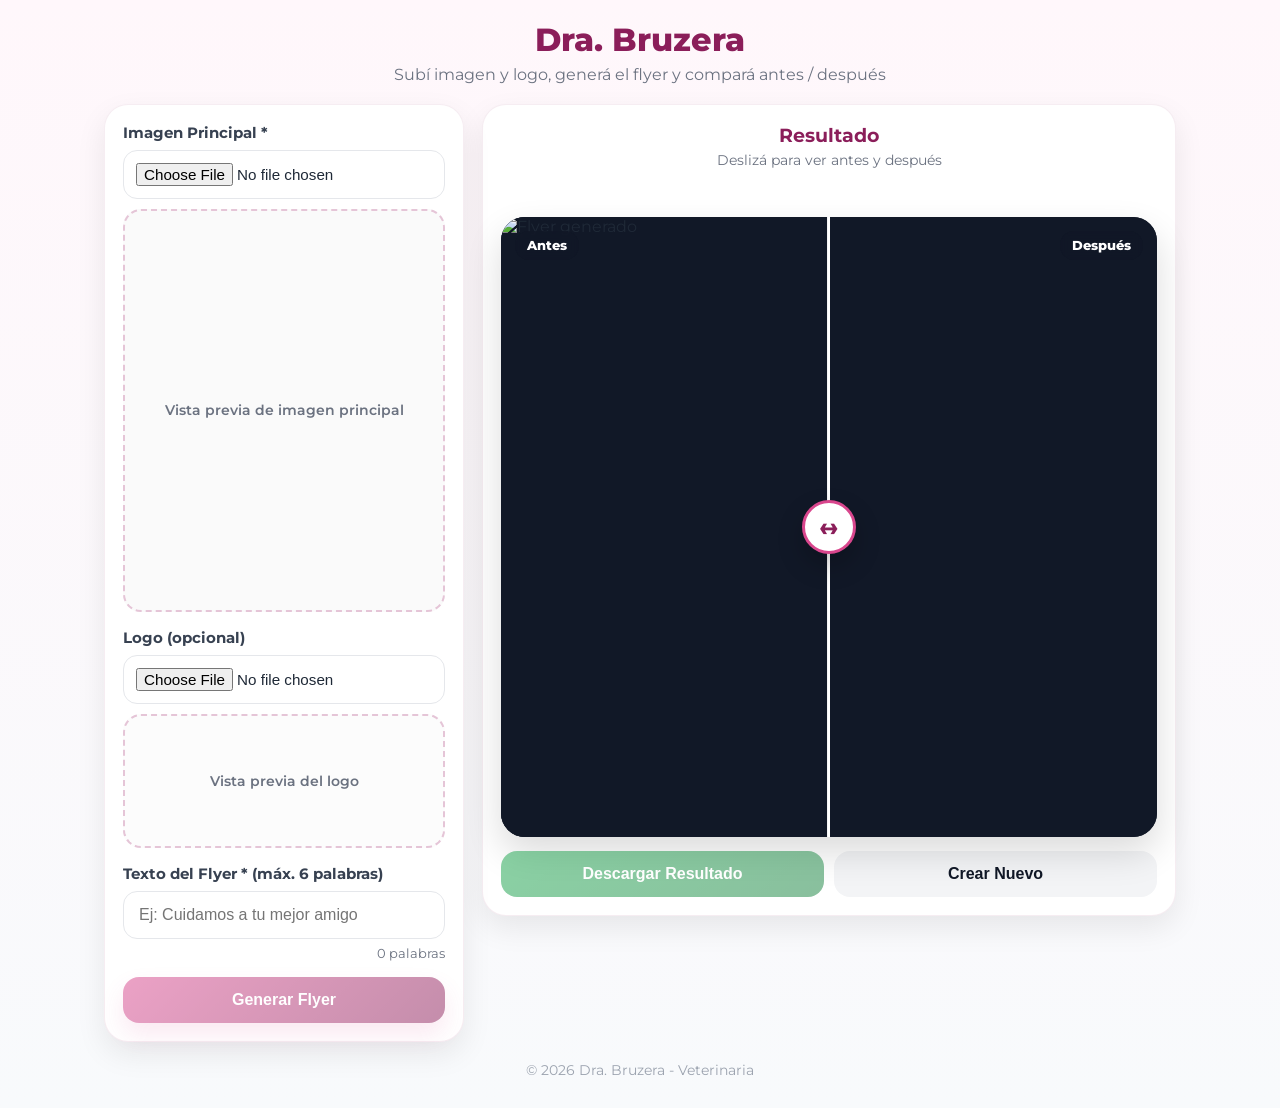
==== ayd.html @ c0357e9d "Update and rename app2.js to ayd.html" ====
<!DOCTYPE html>
<html lang="es">
<head>
  <meta charset="UTF-8" />
  <meta name="viewport" content="width=device-width, initial-scale=1.0" />
  <title>Dra. Bruzera - Generador de Flyers</title>

  <link rel="preconnect" href="https://fonts.googleapis.com">
  <link rel="preconnect" href="https://fonts.gstatic.com" crossorigin>
  <link href="https://fonts.googleapis.com/css2?family=Montserrat:wght@400;600;700;800&display=swap" rel="stylesheet">

  <style>
    * {
      box-sizing: border-box;
      margin: 0;
      padding: 0;
      -webkit-tap-highlight-color: transparent;
    }

    body {
      font-family: 'Montserrat', sans-serif;
      background: linear-gradient(180deg, #fff7fb 0%, #f8fafc 100%);
      color: #1f2937;
      min-height: 100vh;
    }

    .container {
      width: 100%;
      max-width: 1100px;
      margin: 0 auto;
      padding: 20px 14px 30px;
    }

    .header {
      text-align: center;
      margin-bottom: 20px;
    }

    .header h1 {
      font-size: 2rem;
      font-weight: 800;
      color: #8b1e5a;
      margin-bottom: 6px;
    }

    .header p {
      color: #6b7280;
      font-size: 0.98rem;
    }

    .main-content {
      display: grid;
      grid-template-columns: 360px 1fr;
      gap: 18px;
      align-items: start;
    }

    .panel {
      background: #ffffff;
      border-radius: 24px;
      box-shadow: 0 12px 30px rgba(0,0,0,0.08);
      border: 1px solid rgba(139, 30, 90, 0.08);
    }

    .form-section {
      padding: 18px;
      position: sticky;
      top: 14px;
    }

    .result-section {
      padding: 18px;
      min-height: 720px;
      display: flex;
      flex-direction: column;
      gap: 14px;
    }

    .input-group {
      margin-bottom: 16px;
    }

    .input-group label {
      display: block;
      font-size: 0.95rem;
      font-weight: 700;
      color: #374151;
      margin-bottom: 8px;
    }

    .file-input {
      display: block;
      width: 100%;
      padding: 12px;
      border: 1.5px solid #e5e7eb;
      border-radius: 14px;
      background: #fff;
      font-size: 0.95rem;
    }

    .preview-container {
      margin-top: 10px;
      width: 100%;
      aspect-ratio: 4 / 5;
      border-radius: 18px;
      border: 2px dashed #e5c5d7;
      background: #fafafa;
      display: flex;
      align-items: center;
      justify-content: center;
      overflow: hidden;
      position: relative;
    }

    .preview-container.logo-preview {
      aspect-ratio: 2.4 / 1;
      background: #fcfcfc;
    }

    .preview-container img {
      width: 100%;
      height: 100%;
      object-fit: contain;
      display: block;
    }

    .preview-placeholder {
      color: #6b7280;
      font-size: 0.9rem;
      font-weight: 600;
      text-align: center;
      padding: 14px;
      line-height: 1.4;
    }

    .text-input {
      width: 100%;
      border: 1.5px solid #e5e7eb;
      border-radius: 14px;
      padding: 14px 15px;
      font-size: 1rem;
      outline: none;
      transition: 0.2s ease;
    }

    .text-input:focus {
      border-color: #d9468d;
      box-shadow: 0 0 0 4px rgba(217, 70, 141, 0.08);
    }

    .word-count {
      display: block;
      text-align: right;
      margin-top: 6px;
      font-size: 0.82rem;
      color: #6b7280;
    }

    .btn {
      width: 100%;
      border: none;
      border-radius: 16px;
      padding: 14px 18px;
      font-size: 1rem;
      font-weight: 800;
      cursor: pointer;
      transition: transform 0.12s ease, opacity 0.2s ease;
    }

    .btn:active {
      transform: scale(0.985);
    }

    .btn:disabled {
      opacity: 0.5;
      cursor: not-allowed;
    }

    .btn-generate {
      background: linear-gradient(135deg, #d9468d, #8b1e5a);
      color: #fff;
      box-shadow: 0 12px 24px rgba(217, 70, 141, 0.24);
    }

    .btn-download {
      background: linear-gradient(135deg, #16a34a, #15803d);
      color: #fff;
    }

    .btn-new {
      background: #f3f4f6;
      color: #111827;
    }

    .loader {
      display: flex;
      flex-direction: column;
      align-items: center;
      justify-content: center;
      gap: 12px;
      min-height: 120px;
      border-radius: 18px;
      background: #fff7fb;
      border: 1px dashed #f2bfd8;
      text-align: center;
      padding: 18px;
    }

    .hidden {
      display: none !important;
    }

    .spinner {
      width: 46px;
      height: 46px;
      border: 4px solid #f3f4f6;
      border-top-color: #d9468d;
      border-radius: 50%;
      animation: spin 0.9s linear infinite;
    }

    @keyframes spin {
      to { transform: rotate(360deg); }
    }

    .loader p {
      font-weight: 700;
      color: #8b1e5a;
    }

    .loader-sub {
      color: #6b7280;
      font-size: 0.9rem;
      font-weight: 500;
    }

    .result-header {
      text-align: center;
    }

    .result-header h2 {
      font-size: 1.2rem;
      color: #8b1e5a;
      margin-bottom: 4px;
    }

    .result-header p {
      font-size: 0.9rem;
      color: #6b7280;
    }

    .ia-status {
      text-align: center;
      font-size: 0.88rem;
      color: #6b7280;
      min-height: 20px;
    }

    .compare-wrapper {
      position: relative;
      width: 100%;
      flex: 1;
      min-height: 620px;
      border-radius: 24px;
      overflow: hidden;
      background: #111827;
      touch-action: none;
      user-select: none;
      box-shadow: 0 16px 36px rgba(0,0,0,0.14);
    }

    .compare-base,
    .compare-overlay {
      position: absolute;
      inset: 0;
      width: 100%;
      height: 100%;
    }

    .compare-base img,
    .compare-overlay img {
      width: 100%;
      height: 100%;
      object-fit: contain;
      background: #111827;
      display: block;
    }

    .compare-overlay {
      width: 50%;
      overflow: hidden;
      border-right: 2px solid rgba(255,255,255,0.95);
    }

    .compare-handle {
      position: absolute;
      top: 0;
      bottom: 0;
      left: 50%;
      width: 0;
      z-index: 20;
      pointer-events: none;
    }

    .compare-handle::before {
      content: "";
      position: absolute;
      top: 0;
      bottom: 0;
      left: -1px;
      width: 2px;
      background: #fff;
    }

    .compare-knob {
      position: absolute;
      top: 50%;
      left: 0;
      transform: translate(-50%, -50%);
      width: 54px;
      height: 54px;
      border-radius: 50%;
      background: #fff;
      border: 3px solid #d9468d;
      display: flex;
      align-items: center;
      justify-content: center;
      font-size: 22px;
      font-weight: 800;
      color: #8b1e5a;
      box-shadow: 0 12px 26px rgba(0,0,0,0.22);
    }

    .compare-label {
      position: absolute;
      top: 14px;
      z-index: 25;
      padding: 7px 12px;
      border-radius: 999px;
      background: rgba(17, 24, 39, 0.66);
      color: #fff;
      font-size: 0.8rem;
      font-weight: 800;
      backdrop-filter: blur(4px);
    }

    .label-before { left: 14px; }
    .label-after  { right: 14px; }

    .canvas-hidden {
      display: none;
    }

    .result-actions {
      display: grid;
      grid-template-columns: 1fr 1fr;
      gap: 10px;
    }

    .footer {
      text-align: center;
      margin-top: 20px;
      color: #9ca3af;
      font-size: 0.85rem;
    }

    @media (max-width: 900px) {
      .main-content {
        grid-template-columns: 1fr;
      }

      .form-section {
        position: static;
      }

      .result-section {
        min-height: auto;
      }

      .compare-wrapper {
        min-height: 70vh;
      }
    }

    @media (max-width: 520px) {
      .container {
        padding: 14px 10px 24px;
      }

      .header h1 {
        font-size: 1.6rem;
      }

      .form-section,
      .result-section {
        padding: 14px;
      }

      .compare-wrapper {
        min-height: 62vh;
        border-radius: 20px;
      }

      .compare-knob {
        width: 50px;
        height: 50px;
      }

      .result-actions {
        grid-template-columns: 1fr;
      }
    }
  </style>
</head>
<body>
  <div class="container">
    <header class="header">
      <h1>Dra. Bruzera</h1>
      <p>Subí imagen y logo, generá el flyer y compará antes / después</p>
    </header>

    <main class="main-content">
      <!-- FORMULARIO -->
      <section class="panel form-section">
        <div class="input-group">
          <label for="mainImage">Imagen Principal *</label>
          <input type="file" id="mainImage" class="file-input" accept="image/*" required>
          <div class="preview-container" id="mainImagePreview">
            <span class="preview-placeholder" id="mainImagePlaceholder">Vista previa de imagen principal</span>
            <img id="mainImagePreviewImg" class="hidden" alt="Vista previa imagen principal">
          </div>
        </div>

        <div class="input-group">
          <label for="logoImage">Logo (opcional)</label>
          <input type="file" id="logoImage" class="file-input" accept="image/*">
          <div class="preview-container logo-preview" id="logoPreview">
            <span class="preview-placeholder" id="logoPlaceholder">Vista previa del logo</span>
            <img id="logoPreviewImg" class="hidden" alt="Vista previa del logo">
          </div>
        </div>

        <div class="input-group">
          <label for="flyerText">Texto del Flyer * (máx. 6 palabras)</label>
          <input
            type="text"
            id="flyerText"
            class="text-input"
            maxlength="40"
            placeholder="Ej: Cuidamos a tu mejor amigo"
            required
          >
          <span class="word-count" id="wordCount">0 palabras</span>
        </div>

        <button id="generateBtn" class="btn btn-generate" disabled>
          Generar Flyer
        </button>

        <div id="loader" class="loader hidden" style="margin-top:16px;">
          <div class="spinner"></div>
          <p>Procesando imagen...</p>
          <p class="loader-sub">Esto puede tomar unos segundos</p>
        </div>
      </section>

      <!-- RESULTADO -->
      <section class="panel result-section">
        <div class="result-header">
          <h2>Resultado</h2>
          <p>Deslizá para ver antes y después</p>
        </div>

        <div id="iaStatus" class="ia-status"></div>

        <div class="compare-wrapper" id="compareWrapper">
          <div class="compare-label label-before">Antes</div>
          <div class="compare-label label-after">Después</div>

          <div class="compare-base">
            <img id="beforeImage" alt="Imagen original">
          </div>

          <div class="compare-overlay" id="compareOverlay">
            <img id="afterImage" alt="Flyer generado">
          </div>

          <div class="compare-handle" id="compareHandle">
            <div class="compare-knob">↔</div>
          </div>
        </div>

        <div class="result-actions">
          <button id="downloadBtn" class="btn btn-download" disabled>Descargar Resultado</button>
          <button id="newFlyerBtn" class="btn btn-new">Crear Nuevo</button>
        </div>

        <!-- Canvas oculto para seguir generando como siempre -->
        <div class="canvas-hidden">
          <canvas id="flyerCanvas" width="1080" height="1350"></canvas>
        </div>
      </section>
    </main>

    <footer class="footer">
      <p>&copy; 2026 Dra. Bruzera - Veterinaria</p>
    </footer>
  </div>

  <script>
    const App = {
      elements: {
        mainImage: document.getElementById('mainImage'),
        logoImage: document.getElementById('logoImage'),
        flyerText: document.getElementById('flyerText'),
        generateBtn: document.getElementById('generateBtn'),
        downloadBtn: document.getElementById('downloadBtn'),
        newFlyerBtn: document.getElementById('newFlyerBtn'),

        mainImagePreviewImg: document.getElementById('mainImagePreviewImg'),
        mainImagePlaceholder: document.getElementById('mainImagePlaceholder'),
        logoPreviewImg: document.getElementById('logoPreviewImg'),
        logoPlaceholder: document.getElementById('logoPlaceholder'),
        wordCount: document.getElementById('wordCount'),

        loader: document.getElementById('loader'),
        iaStatus: document.getElementById('iaStatus'),

        flyerCanvas: document.getElementById('flyerCanvas'),

        beforeImage: document.getElementById('beforeImage'),
        afterImage: document.getElementById('afterImage'),
        compareWrapper: document.getElementById('compareWrapper'),
        compareOverlay: document.getElementById('compareOverlay'),
        compareHandle: document.getElementById('compareHandle')
      },

      mainImageData: null,
      logoImageData: null,
      finalFlyerData: null,
      isDragging: false,

      init() {
        this.bindEvents();
        this.setComparePosition(50);
        this.updateWordCount();
        this.updateGenerateButton();
      },

      bindEvents() {
        const e = this.elements;

        e.mainImage.addEventListener('change', (ev) => this.handleMainImage(ev));
        e.logoImage.addEventListener('change', (ev) => this.handleLogoImage(ev));
        e.flyerText.addEventListener('input', () => {
          this.updateWordCount();
          this.updateGenerateButton();
        });

        e.generateBtn.addEventListener('click', () => this.generateFlyer());
        e.downloadBtn.addEventListener('click', () => this.downloadFlyer());
        e.newFlyerBtn.addEventListener('click', () => this.resetApp());

        e.compareWrapper.addEventListener('mousedown', (ev) => this.startDrag(ev));
        window.addEventListener('mousemove', (ev) => this.moveDrag(ev));
        window.addEventListener('mouseup', () => this.endDrag());

        e.compareWrapper.addEventListener('touchstart', (ev) => this.startDrag(ev), { passive: true });
        e.compareWrapper.addEventListener('touchmove', (ev) => this.moveDrag(ev), { passive: true });
        window.addEventListener('touchend', () => this.endDrag());
      },

      updateGenerateButton() {
        const hasMainImage = !!this.mainImageData;
        const hasText = this.elements.flyerText.value.trim().length > 0;
        this.elements.generateBtn.disabled = !(hasMainImage && hasText);
      },

      updateWordCount() {
        const text = this.elements.flyerText.value.trim();
        const count = text ? text.split(/\s+/).length : 0;
        this.elements.wordCount.textContent = `${count} palabra${count === 1 ? '' : 's'}`;
      },

      fileToDataURL(file) {
        return new Promise((resolve, reject) => {
          const reader = new FileReader();
          reader.onload = () => resolve(reader.result);
          reader.onerror = reject;
          reader.readAsDataURL(file);
        });
      },

      async handleMainImage(ev) {
        const file = ev.target.files[0];
        if (!file) return;

        this.mainImageData = await this.fileToDataURL(file);
        this.elements.mainImagePreviewImg.src = this.mainImageData;
        this.elements.mainImagePreviewImg.classList.remove('hidden');
        this.elements.mainImagePlaceholder.classList.add('hidden');

        this.elements.beforeImage.src = this.mainImageData;
        this.updateGenerateButton();
      },

      async handleLogoImage(ev) {
        const file = ev.target.files[0];
        if (!file) {
          this.logoImageData = null;
          this.elements.logoPreviewImg.src = '';
          this.elements.logoPreviewImg.classList.add('hidden');
          this.elements.logoPlaceholder.classList.remove('hidden');
          return;
        }

        this.logoImageData = await this.fileToDataURL(file);
        this.elements.logoPreviewImg.src = this.logoImageData;
        this.elements.logoPreviewImg.classList.remove('hidden');
        this.elements.logoPlaceholder.classList.add('hidden');
      },

      loadImage(src) {
        return new Promise((resolve, reject) => {
          const img = new Image();
          img.onload = () => resolve(img);
          img.onerror = reject;
          img.src = src;
        });
      },

      async drawFlyerOnCanvas() {
        const canvas = this.elements.flyerCanvas;
        const ctx = canvas.getContext('2d');

        const W = canvas.width;
        const H = canvas.height;

        ctx.clearRect(0, 0, W, H);

        const baseImg = await this.loadImage(this.mainImageData);

        const baseRatio = baseImg.width / baseImg.height;
        const canvasRatio = W / H;

        let drawW, drawH, drawX, drawY;

        if (baseRatio > canvasRatio) {
          drawH = H;
          drawW = H * baseRatio;
          drawX = (W - drawW) / 2;
          drawY = 0;
        } else {
          drawW = W;
          drawH = W / baseRatio;
          drawX = 0;
          drawY = (H - drawH) / 2;
        }

        ctx.drawImage(baseImg, drawX, drawY, drawW, drawH);

        // sombreado inferior
        const gradient = ctx.createLinearGradient(0, H * 0.58, 0, H);
        gradient.addColorStop(0, 'rgba(0,0,0,0)');
        gradient.addColorStop(1, 'rgba(0,0,0,0.68)');
        ctx.fillStyle = gradient;
        ctx.fillRect(0, 0, W, H);

        // zócalo
        const zocaloH = 220;
        ctx.fillStyle = 'rgba(139, 30, 90, 0.92)';
        ctx.fillRect(0, H - zocaloH, W, zocaloH);

        // texto
        const text = this.elements.flyerText.value.trim();
        ctx.textAlign = 'center';
        ctx.fillStyle = '#ffffff';
        ctx.font = '800 74px Montserrat, sans-serif';

        this.wrapText(ctx, text, W / 2, H - zocaloH + 90, 860, 84);

        // subtítulo ejemplo
        ctx.font = '600 34px Montserrat, sans-serif';
        ctx.fillStyle = 'rgba(255,255,255,0.96)';
        ctx.fillText('Dra. Bruzera - Veterinaria', W / 2, H - 52);

        // logo
        if (this.logoImageData) {
          try {
            const logo = await this.loadImage(this.logoImageData);
            const logoMaxW = 250;
            const logoMaxH = 130;

            const ratio = Math.min(logoMaxW / logo.width, logoMaxH / logo.height);
            const logoW = logo.width * ratio;
            const logoH = logo.height * ratio;

            const logoX = (W - logoW) / 2;
            const logoY = H - zocaloH - (logoH / 2);

            ctx.save();
            ctx.shadowColor = 'rgba(0,0,0,0.18)';
            ctx.shadowBlur = 16;
            ctx.drawImage(logo, logoX, logoY, logoW, logoH);
            ctx.restore();
          } catch (err) {
            console.warn('No se pudo dibujar el logo:', err);
          }
        }
      },

      wrapText(ctx, text, x, startY, maxWidth, lineHeight) {
        const words = text.split(' ');
        let line = '';
        const lines = [];

        for (let i = 0; i < words.length; i++) {
          const testLine = line + words[i] + ' ';
          const testWidth = ctx.measureText(testLine).width;

          if (testWidth > maxWidth && i > 0) {
            lines.push(line.trim());
            line = words[i] + ' ';
          } else {
            line = testLine;
          }
        }
        lines.push(line.trim());

        const totalHeight = (lines.length - 1) * lineHeight;
        let y = startY - totalHeight / 2;

        lines.forEach((ln) => {
          ctx.fillText(ln, x, y);
          y += lineHeight;
        });
      },

      async generateFlyer() {
        const e = this.elements;

        if (!this.mainImageData || !e.flyerText.value.trim()) return;

        e.loader.classList.remove('hidden');
        e.generateBtn.disabled = true;
        e.downloadBtn.disabled = true;
        e.iaStatus.textContent = '';

        try {
          /*
            ACÁ enchufás tu lógica real si ya la tenés.
            Mientras tanto, dejamos armado el flyer en canvas local.
            Si vos ya generás una imagen final desde backend, podés reemplazar:
            this.finalFlyerData = e.flyerCanvas.toDataURL('image/jpeg', 0.95);
            por la URL final que te devuelva tu sistema.
          */

          await this.drawFlyerOnCanvas();

          this.finalFlyerData = e.flyerCanvas.toDataURL('image/jpeg', 0.95);

          e.beforeImage.src = this.mainImageData;
          e.afterImage.src = this.finalFlyerData;

          this.setComparePosition(50);

          e.downloadBtn.disabled = false;
          e.iaStatus.textContent = 'Flyer generado correctamente.';
        } catch (error) {
          console.error(error);
          e.iaStatus.textContent = 'Hubo un error al generar el flyer.';
          alert('Hubo un error al generar el flyer.');
        } finally {
          e.loader.classList.add('hidden');
          this.updateGenerateButton();
        }
      },

      downloadFlyer() {
        if (!this.finalFlyerData) return;

        const link = document.createElement('a');
        link.href = this.finalFlyerData;
        link.download = `flyer-dra-bruzera-${Date.now()}.jpg`;
        document.body.appendChild(link);
        link.click();
        link.remove();
      },

      resetApp() {
        this.mainImageData = null;
        this.logoImageData = null;
        this.finalFlyerData = null;

        const e = this.elements;

        e.mainImage.value = '';
        e.logoImage.value = '';
        e.flyerText.value = '';

        e.mainImagePreviewImg.src = '';
        e.mainImagePreviewImg.classList.add('hidden');
        e.mainImagePlaceholder.classList.remove('hidden');

        e.logoPreviewImg.src = '';
        e.logoPreviewImg.classList.add('hidden');
        e.logoPlaceholder.classList.remove('hidden');

        e.beforeImage.src = '';
        e.afterImage.src = '';
        e.iaStatus.textContent = '';
        e.downloadBtn.disabled = true;

        const ctx = e.flyerCanvas.getContext('2d');
        ctx.clearRect(0, 0, e.flyerCanvas.width, e.flyerCanvas.height);

        this.setComparePosition(50);
        this.updateWordCount();
        this.updateGenerateButton();
      },

      setComparePosition(percent) {
        const safe = Math.max(0, Math.min(100, percent));
        this.elements.compareOverlay.style.width = `${safe}%`;
        this.elements.compareHandle.style.left = `${safe}%`;
      },

      updateSlider(clientX) {
        const rect = this.elements.compareWrapper.getBoundingClientRect();
        const x = clientX - rect.left;
        const percent = (x / rect.width) * 100;
        this.setComparePosition(percent);
      },

      startDrag(ev) {
        this.isDragging = true;
        const point = ev.touches ? ev.touches[0] : ev;
        this.updateSlider(point.clientX);
      },

      moveDrag(ev) {
        if (!this.isDragging) return;
        const point = ev.touches ? ev.touches[0] : ev;
        this.updateSlider(point.clientX);
      },

      endDrag() {
        this.isDragging = false;
      }
    };

    document.addEventListener('DOMContentLoaded', () => {
      App.init();
    });
  </script>
</body>
</html>
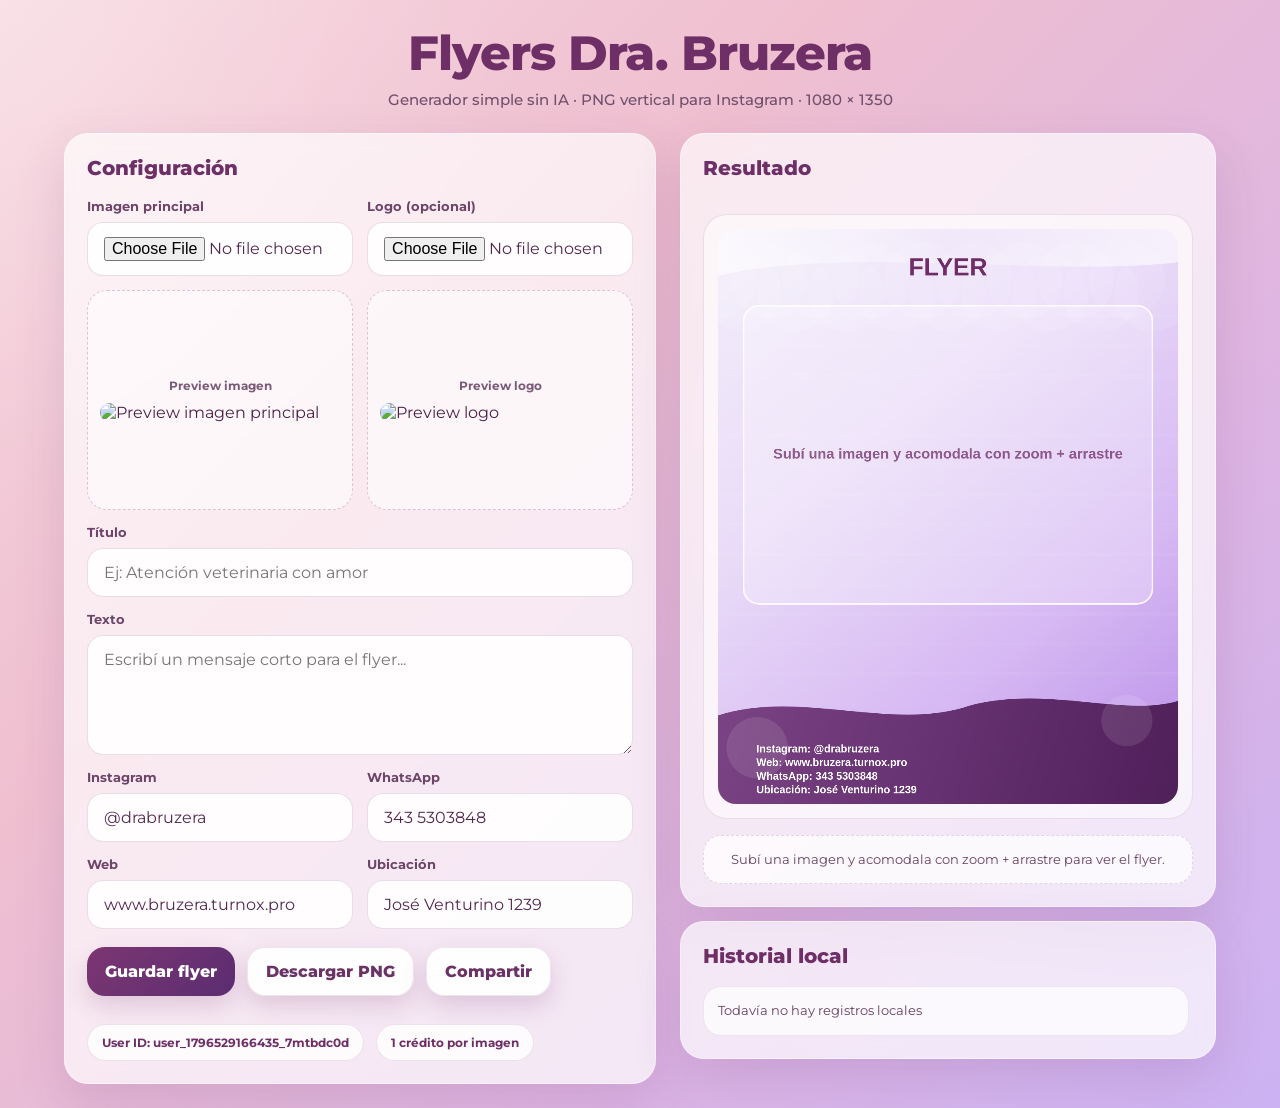
==== commit f29cf0b4: "Update ayd.html" ====
--- a/ayd.html
+++ b/ayd.html
@@ -3,855 +3,407 @@
 <head>
   <meta charset="UTF-8" />
   <meta name="viewport" content="width=device-width, initial-scale=1.0" />
-  <title>Dra. Bruzera - Generador de Flyers</title>
+  <title>Dra. Bruzera - Flyers</title>
 
   <link rel="preconnect" href="https://fonts.googleapis.com">
   <link rel="preconnect" href="https://fonts.gstatic.com" crossorigin>
-  <link href="https://fonts.googleapis.com/css2?family=Montserrat:wght@400;600;700;800&display=swap" rel="stylesheet">
+  <link href="https://fonts.googleapis.com/css2?family=Montserrat:wght@400;500;600;700;800&display=swap" rel="stylesheet">
 
   <style>
-    * {
-      box-sizing: border-box;
+    * { box-sizing: border-box; }
+
+    body {
       margin: 0;
-      padding: 0;
-      -webkit-tap-highlight-color: transparent;
-    }
-
-    body {
       font-family: 'Montserrat', sans-serif;
-      background: linear-gradient(180deg, #fff7fb 0%, #f8fafc 100%);
-      color: #1f2937;
+      background:
+        radial-gradient(circle at top left, rgba(255,255,255,.25), transparent 30%),
+        linear-gradient(135deg, #f7d7df 0%, #efbfd0 35%, #ddb5e3 70%, #ccb2f3 100%);
+      color: #4a1f46;
       min-height: 100vh;
     }
 
-    .container {
+    .wrap {
       width: 100%;
-      max-width: 1100px;
+      max-width: 1200px;
       margin: 0 auto;
-      padding: 20px 14px 30px;
-    }
-
-    .header {
+      padding: 24px;
+    }
+
+    .hero {
       text-align: center;
-      margin-bottom: 20px;
-    }
-
-    .header h1 {
-      font-size: 2rem;
+      margin-bottom: 24px;
+    }
+
+    .hero h1 {
+      margin: 0 0 8px;
+      font-size: clamp(28px, 5vw, 48px);
       font-weight: 800;
-      color: #8b1e5a;
-      margin-bottom: 6px;
-    }
-
-    .header p {
-      color: #6b7280;
-      font-size: 0.98rem;
-    }
-
-    .main-content {
-      display: grid;
-      grid-template-columns: 360px 1fr;
-      gap: 18px;
+      color: #6e2f66;
+      letter-spacing: -.02em;
+    }
+
+    .hero p {
+      margin: 0;
+      color: #6f506d;
+      font-size: 15px;
+      font-weight: 500;
+    }
+
+    .grid {
+      display: grid;
+      grid-template-columns: 1.05fr .95fr;
+      gap: 24px;
       align-items: start;
     }
 
-    .panel {
-      background: #ffffff;
+    .card {
+      background: rgba(255,255,255,.68);
+      backdrop-filter: blur(10px);
+      border: 1px solid rgba(255,255,255,.45);
       border-radius: 24px;
-      box-shadow: 0 12px 30px rgba(0,0,0,0.08);
-      border: 1px solid rgba(139, 30, 90, 0.08);
-    }
-
-    .form-section {
-      padding: 18px;
-      position: sticky;
-      top: 14px;
-    }
-
-    .result-section {
-      padding: 18px;
-      min-height: 720px;
+      box-shadow: 0 18px 50px rgba(109, 56, 111, .16);
+      padding: 22px;
+    }
+
+    .card h2 {
+      margin: 0 0 18px;
+      font-size: 20px;
+      font-weight: 800;
+      color: #6e2f66;
+    }
+
+    .stack {
+      display: grid;
+      gap: 14px;
+    }
+
+    .field {
+      display: grid;
+      gap: 8px;
+    }
+
+    .field label {
+      font-size: 13px;
+      font-weight: 700;
+      color: #6c4568;
+    }
+
+    .field input[type="text"],
+    .field input[type="url"],
+    .field input[type="tel"],
+    .field textarea,
+    .field input[type="file"] {
+      width: 100%;
+      border: 1px solid rgba(134, 74, 126, .18);
+      outline: none;
+      border-radius: 16px;
+      background: rgba(255,255,255,.9);
+      padding: 14px 16px;
+      font: inherit;
+      color: #53274e;
+      box-shadow: inset 0 1px 0 rgba(255,255,255,.6);
+    }
+
+    .field textarea {
+      min-height: 120px;
+      resize: vertical;
+    }
+
+    .two {
+      display: grid;
+      grid-template-columns: 1fr 1fr;
+      gap: 14px;
+    }
+
+    .three {
+      display: grid;
+      grid-template-columns: 1fr 1fr 1fr;
+      gap: 14px;
+    }
+
+    .preview-grid {
+      display: grid;
+      grid-template-columns: 1fr 1fr;
+      gap: 14px;
+    }
+
+    .preview-box {
+      background: rgba(255,255,255,.55);
+      border: 1px dashed rgba(110, 47, 102, .25);
+      border-radius: 20px;
+      padding: 12px;
+      min-height: 220px;
       display: flex;
       flex-direction: column;
-      gap: 14px;
-    }
-
-    .input-group {
-      margin-bottom: 16px;
-    }
-
-    .input-group label {
+      gap: 10px;
+      justify-content: center;
+      align-items: center;
+      overflow: hidden;
+    }
+
+    .preview-box span {
+      font-size: 12px;
+      font-weight: 700;
+      color: #7a5a77;
+    }
+
+    .preview-box img {
+      width: 100%;
+      max-height: 260px;
+      object-fit: contain;
+      border-radius: 14px;
       display: block;
-      font-size: 0.95rem;
+    }
+
+    .actions {
+      display: flex;
+      flex-wrap: wrap;
+      gap: 12px;
+      margin-top: 4px;
+    }
+
+    .btn {
+      appearance: none;
+      border: 0;
+      cursor: pointer;
+      border-radius: 18px;
+      padding: 14px 18px;
+      font: inherit;
+      font-weight: 800;
+      transition: transform .15s ease, opacity .15s ease, box-shadow .15s ease;
+      box-shadow: 0 10px 24px rgba(104, 41, 100, .18);
+    }
+
+    .btn:hover { transform: translateY(-1px); }
+    .btn:disabled { opacity: .6; cursor: not-allowed; transform: none; }
+
+    .btn-primary {
+      background: linear-gradient(135deg, #7c3672 0%, #5b2d71 100%);
+      color: #fff;
+    }
+
+    .btn-secondary {
+      background: rgba(255,255,255,.95);
+      color: #6a3265;
+      border: 1px solid rgba(107, 50, 101, .12);
+    }
+
+    .statusbar {
+      display: flex;
+      flex-wrap: wrap;
+      gap: 12px;
+      margin-top: 14px;
+    }
+
+    .chip {
+      background: rgba(255,255,255,.82);
+      color: #6e2f66;
+      border: 1px solid rgba(110, 47, 102, .12);
+      border-radius: 999px;
+      padding: 10px 14px;
+      font-size: 12px;
       font-weight: 700;
-      color: #374151;
-      margin-bottom: 8px;
-    }
-
-    .file-input {
+    }
+
+    .loader {
+      margin-top: 14px;
+      padding: 14px 16px;
+      border-radius: 16px;
+      background: rgba(255,255,255,.8);
+      border: 1px solid rgba(110, 47, 102, .12);
+      color: #6b4267;
+      font-weight: 700;
+    }
+
+    .hidden { display: none !important; }
+
+    .result-card {
+      display: grid;
+      gap: 16px;
+    }
+
+    .result-frame {
+      background: rgba(255,255,255,.55);
+      border: 1px solid rgba(110, 47, 102, .12);
+      border-radius: 24px;
+      padding: 14px;
+      overflow: hidden;
+    }
+
+    .result-frame canvas {
       display: block;
       width: 100%;
-      padding: 12px;
-      border: 1.5px solid #e5e7eb;
-      border-radius: 14px;
-      background: #fff;
-      font-size: 0.95rem;
-    }
-
-    .preview-container {
-      margin-top: 10px;
-      width: 100%;
-      aspect-ratio: 4 / 5;
+      height: auto;
       border-radius: 18px;
-      border: 2px dashed #e5c5d7;
-      background: #fafafa;
-      display: flex;
-      align-items: center;
-      justify-content: center;
-      overflow: hidden;
-      position: relative;
-    }
-
-    .preview-container.logo-preview {
-      aspect-ratio: 2.4 / 1;
-      background: #fcfcfc;
-    }
-
-    .preview-container img {
-      width: 100%;
-      height: 100%;
-      object-fit: contain;
+      background: #f3eefb;
+    }
+
+    .result-placeholder {
+      background: rgba(255,255,255,.75);
+      border: 1px dashed rgba(110, 47, 102, .18);
+      border-radius: 18px;
+      padding: 14px;
+      color: #66405f;
+      font-size: 13px;
+      line-height: 1.5;
+      text-align: center;
+    }
+
+    .history {
+      display: grid;
+      gap: 12px;
+      max-height: 420px;
+      overflow: auto;
+      padding-right: 4px;
+    }
+
+    .history-item,
+    .history-empty {
+      background: rgba(255,255,255,.75);
+      border: 1px solid rgba(110, 47, 102, .1);
+      border-radius: 18px;
+      padding: 14px;
+      color: #66405f;
+      font-size: 13px;
+      line-height: 1.5;
+    }
+
+    .history-item strong {
       display: block;
-    }
-
-    .preview-placeholder {
-      color: #6b7280;
-      font-size: 0.9rem;
-      font-weight: 600;
-      text-align: center;
-      padding: 14px;
-      line-height: 1.4;
-    }
-
-    .text-input {
-      width: 100%;
-      border: 1.5px solid #e5e7eb;
-      border-radius: 14px;
-      padding: 14px 15px;
-      font-size: 1rem;
-      outline: none;
-      transition: 0.2s ease;
-    }
-
-    .text-input:focus {
-      border-color: #d9468d;
-      box-shadow: 0 0 0 4px rgba(217, 70, 141, 0.08);
-    }
-
-    .word-count {
-      display: block;
-      text-align: right;
-      margin-top: 6px;
-      font-size: 0.82rem;
-      color: #6b7280;
-    }
-
-    .btn {
-      width: 100%;
-      border: none;
-      border-radius: 16px;
-      padding: 14px 18px;
-      font-size: 1rem;
-      font-weight: 800;
-      cursor: pointer;
-      transition: transform 0.12s ease, opacity 0.2s ease;
-    }
-
-    .btn:active {
-      transform: scale(0.985);
-    }
-
-    .btn:disabled {
-      opacity: 0.5;
-      cursor: not-allowed;
-    }
-
-    .btn-generate {
-      background: linear-gradient(135deg, #d9468d, #8b1e5a);
-      color: #fff;
-      box-shadow: 0 12px 24px rgba(217, 70, 141, 0.24);
-    }
-
-    .btn-download {
-      background: linear-gradient(135deg, #16a34a, #15803d);
-      color: #fff;
-    }
-
-    .btn-new {
-      background: #f3f4f6;
-      color: #111827;
-    }
-
-    .loader {
-      display: flex;
-      flex-direction: column;
-      align-items: center;
-      justify-content: center;
-      gap: 12px;
-      min-height: 120px;
-      border-radius: 18px;
-      background: #fff7fb;
-      border: 1px dashed #f2bfd8;
-      text-align: center;
-      padding: 18px;
-    }
-
-    .hidden {
-      display: none !important;
-    }
-
-    .spinner {
-      width: 46px;
-      height: 46px;
-      border: 4px solid #f3f4f6;
-      border-top-color: #d9468d;
-      border-radius: 50%;
-      animation: spin 0.9s linear infinite;
-    }
-
-    @keyframes spin {
-      to { transform: rotate(360deg); }
-    }
-
-    .loader p {
-      font-weight: 700;
-      color: #8b1e5a;
-    }
-
-    .loader-sub {
-      color: #6b7280;
-      font-size: 0.9rem;
-      font-weight: 500;
-    }
-
-    .result-header {
-      text-align: center;
-    }
-
-    .result-header h2 {
-      font-size: 1.2rem;
-      color: #8b1e5a;
+      color: #6e2f66;
+      font-size: 14px;
       margin-bottom: 4px;
     }
 
-    .result-header p {
-      font-size: 0.9rem;
-      color: #6b7280;
-    }
-
-    .ia-status {
-      text-align: center;
-      font-size: 0.88rem;
-      color: #6b7280;
-      min-height: 20px;
-    }
-
-    .compare-wrapper {
-      position: relative;
-      width: 100%;
-      flex: 1;
-      min-height: 620px;
-      border-radius: 24px;
-      overflow: hidden;
-      background: #111827;
-      touch-action: none;
-      user-select: none;
-      box-shadow: 0 16px 36px rgba(0,0,0,0.14);
-    }
-
-    .compare-base,
-    .compare-overlay {
-      position: absolute;
-      inset: 0;
-      width: 100%;
-      height: 100%;
-    }
-
-    .compare-base img,
-    .compare-overlay img {
-      width: 100%;
-      height: 100%;
-      object-fit: contain;
-      background: #111827;
-      display: block;
-    }
-
-    .compare-overlay {
-      width: 50%;
-      overflow: hidden;
-      border-right: 2px solid rgba(255,255,255,0.95);
-    }
-
-    .compare-handle {
-      position: absolute;
-      top: 0;
-      bottom: 0;
-      left: 50%;
-      width: 0;
-      z-index: 20;
-      pointer-events: none;
-    }
-
-    .compare-handle::before {
-      content: "";
-      position: absolute;
-      top: 0;
-      bottom: 0;
-      left: -1px;
-      width: 2px;
-      background: #fff;
-    }
-
-    .compare-knob {
-      position: absolute;
-      top: 50%;
-      left: 0;
-      transform: translate(-50%, -50%);
-      width: 54px;
-      height: 54px;
-      border-radius: 50%;
-      background: #fff;
-      border: 3px solid #d9468d;
-      display: flex;
-      align-items: center;
-      justify-content: center;
-      font-size: 22px;
-      font-weight: 800;
-      color: #8b1e5a;
-      box-shadow: 0 12px 26px rgba(0,0,0,0.22);
-    }
-
-    .compare-label {
-      position: absolute;
-      top: 14px;
-      z-index: 25;
-      padding: 7px 12px;
-      border-radius: 999px;
-      background: rgba(17, 24, 39, 0.66);
-      color: #fff;
-      font-size: 0.8rem;
-      font-weight: 800;
-      backdrop-filter: blur(4px);
-    }
-
-    .label-before { left: 14px; }
-    .label-after  { right: 14px; }
-
-    .canvas-hidden {
-      display: none;
-    }
-
-    .result-actions {
-      display: grid;
-      grid-template-columns: 1fr 1fr;
-      gap: 10px;
-    }
-
-    .footer {
-      text-align: center;
-      margin-top: 20px;
-      color: #9ca3af;
-      font-size: 0.85rem;
-    }
-
-    @media (max-width: 900px) {
-      .main-content {
+    @media (max-width: 980px) {
+      .grid {
         grid-template-columns: 1fr;
       }
-
-      .form-section {
-        position: static;
-      }
-
-      .result-section {
-        min-height: auto;
-      }
-
-      .compare-wrapper {
-        min-height: 70vh;
-      }
-    }
-
-    @media (max-width: 520px) {
-      .container {
-        padding: 14px 10px 24px;
-      }
-
-      .header h1 {
-        font-size: 1.6rem;
-      }
-
-      .form-section,
-      .result-section {
-        padding: 14px;
-      }
-
-      .compare-wrapper {
-        min-height: 62vh;
-        border-radius: 20px;
-      }
-
-      .compare-knob {
-        width: 50px;
-        height: 50px;
-      }
-
-      .result-actions {
-        grid-template-columns: 1fr;
-      }
+    }
+
+    @media (max-width: 640px) {
+      .wrap { padding: 14px; }
+      .card { padding: 16px; border-radius: 20px; }
+      .two, .three, .preview-grid { grid-template-columns: 1fr; }
+      .actions { flex-direction: column; }
+      .btn { width: 100%; }
     }
   </style>
 </head>
 <body>
-  <div class="container">
-    <header class="header">
-      <h1>Dra. Bruzera</h1>
-      <p>Subí imagen y logo, generá el flyer y compará antes / después</p>
-    </header>
-
-    <main class="main-content">
-      <!-- FORMULARIO -->
-      <section class="panel form-section">
-        <div class="input-group">
-          <label for="mainImage">Imagen Principal *</label>
-          <input type="file" id="mainImage" class="file-input" accept="image/*" required>
-          <div class="preview-container" id="mainImagePreview">
-            <span class="preview-placeholder" id="mainImagePlaceholder">Vista previa de imagen principal</span>
-            <img id="mainImagePreviewImg" class="hidden" alt="Vista previa imagen principal">
+  <div class="wrap">
+    <div class="hero">
+      <h1>Flyers Dra. Bruzera</h1>
+      <p>Generador simple sin IA · PNG vertical para Instagram · 1080 × 1350</p>
+    </div>
+
+    <div class="grid">
+      <div class="card">
+        <h2>Configuración</h2>
+
+        <div class="stack">
+          <div class="preview-grid">
+            <div class="field">
+              <label for="mainImage">Imagen principal</label>
+              <input type="file" id="mainImage" accept="image/*" />
+            </div>
+
+            <div class="field">
+              <label for="logoImage">Logo (opcional)</label>
+              <input type="file" id="logoImage" accept="image/*" />
+            </div>
+          </div>
+
+          <div class="preview-grid">
+            <div class="preview-box">
+              <span>Preview imagen</span>
+              <img id="previewMain" alt="Preview imagen principal" />
+            </div>
+
+            <div class="preview-box">
+              <span>Preview logo</span>
+              <img id="previewLogo" alt="Preview logo" />
+            </div>
+          </div>
+
+          <div class="field">
+            <label for="titulo">Título</label>
+            <input type="text" id="titulo" placeholder="Ej: Atención veterinaria con amor" />
+          </div>
+
+          <div class="field">
+            <label for="texto">Texto</label>
+            <textarea id="texto" placeholder="Escribí un mensaje corto para el flyer..."></textarea>
+          </div>
+
+          <div class="two">
+            <div class="field">
+              <label for="instagram">Instagram</label>
+              <input type="text" id="instagram" value="@drabruzera" />
+            </div>
+
+            <div class="field">
+              <label for="whatsapp">WhatsApp</label>
+              <input type="tel" id="whatsapp" value="343 5303848" />
+            </div>
+          </div>
+
+          <div class="two">
+            <div class="field">
+              <label for="web">Web</label>
+              <input type="text" id="web" value="www.bruzera.turnox.pro" />
+            </div>
+
+            <div class="field">
+              <label for="ubicacion">Ubicación</label>
+              <input type="text" id="ubicacion" value="José Venturino 1239" />
+            </div>
+          </div>
+
+          <div class="actions">
+            <button class="btn btn-primary" id="btnGenerar" type="button">Guardar flyer</button>
+            <button class="btn btn-secondary" id="btnDescargar" type="button">Descargar PNG</button>
+            <button class="btn btn-secondary" id="btnCompartir" type="button">Compartir</button>
+          </div>
+
+          <div class="statusbar">
+            <div class="chip">User ID: <span id="userIdBox">---</span></div>
+            <div class="chip">1 crédito por imagen</div>
+          </div>
+
+          <div class="loader hidden" id="loader">
+            <span id="loaderText">Generando flyer...</span>
           </div>
         </div>
-
-        <div class="input-group">
-          <label for="logoImage">Logo (opcional)</label>
-          <input type="file" id="logoImage" class="file-input" accept="image/*">
-          <div class="preview-container logo-preview" id="logoPreview">
-            <span class="preview-placeholder" id="logoPlaceholder">Vista previa del logo</span>
-            <img id="logoPreviewImg" class="hidden" alt="Vista previa del logo">
+      </div>
+
+      <div class="stack">
+        <div class="card result-card">
+          <h2>Resultado</h2>
+
+          <div class="result-frame">
+            <canvas id="flyerCanvas" width="1080" height="1350"></canvas>
+          </div>
+
+          <div class="result-placeholder" id="resultPlaceholder">
+            Subí una imagen y acomodala con zoom + arrastre para ver el flyer.
+          </div>
+
+          <div id="resultSection" class="hidden">
+            <div class="chip">Flyer generado correctamente</div>
           </div>
         </div>
 
-        <div class="input-group">
-          <label for="flyerText">Texto del Flyer * (máx. 6 palabras)</label>
-          <input
-            type="text"
-            id="flyerText"
-            class="text-input"
-            maxlength="40"
-            placeholder="Ej: Cuidamos a tu mejor amigo"
-            required
-          >
-          <span class="word-count" id="wordCount">0 palabras</span>
+        <div class="card">
+          <h2>Historial local</h2>
+          <div id="historyList" class="history">
+            <div class="history-empty">Todavía no hay registros locales</div>
+          </div>
         </div>
-
-        <button id="generateBtn" class="btn btn-generate" disabled>
-          Generar Flyer
-        </button>
-
-        <div id="loader" class="loader hidden" style="margin-top:16px;">
-          <div class="spinner"></div>
-          <p>Procesando imagen...</p>
-          <p class="loader-sub">Esto puede tomar unos segundos</p>
-        </div>
-      </section>
-
-      <!-- RESULTADO -->
-      <section class="panel result-section">
-        <div class="result-header">
-          <h2>Resultado</h2>
-          <p>Deslizá para ver antes y después</p>
-        </div>
-
-        <div id="iaStatus" class="ia-status"></div>
-
-        <div class="compare-wrapper" id="compareWrapper">
-          <div class="compare-label label-before">Antes</div>
-          <div class="compare-label label-after">Después</div>
-
-          <div class="compare-base">
-            <img id="beforeImage" alt="Imagen original">
-          </div>
-
-          <div class="compare-overlay" id="compareOverlay">
-            <img id="afterImage" alt="Flyer generado">
-          </div>
-
-          <div class="compare-handle" id="compareHandle">
-            <div class="compare-knob">↔</div>
-          </div>
-        </div>
-
-        <div class="result-actions">
-          <button id="downloadBtn" class="btn btn-download" disabled>Descargar Resultado</button>
-          <button id="newFlyerBtn" class="btn btn-new">Crear Nuevo</button>
-        </div>
-
-        <!-- Canvas oculto para seguir generando como siempre -->
-        <div class="canvas-hidden">
-          <canvas id="flyerCanvas" width="1080" height="1350"></canvas>
-        </div>
-      </section>
-    </main>
-
-    <footer class="footer">
-      <p>&copy; 2026 Dra. Bruzera - Veterinaria</p>
-    </footer>
+      </div>
+    </div>
   </div>
 
-  <script>
-    const App = {
-      elements: {
-        mainImage: document.getElementById('mainImage'),
-        logoImage: document.getElementById('logoImage'),
-        flyerText: document.getElementById('flyerText'),
-        generateBtn: document.getElementById('generateBtn'),
-        downloadBtn: document.getElementById('downloadBtn'),
-        newFlyerBtn: document.getElementById('newFlyerBtn'),
-
-        mainImagePreviewImg: document.getElementById('mainImagePreviewImg'),
-        mainImagePlaceholder: document.getElementById('mainImagePlaceholder'),
-        logoPreviewImg: document.getElementById('logoPreviewImg'),
-        logoPlaceholder: document.getElementById('logoPlaceholder'),
-        wordCount: document.getElementById('wordCount'),
-
-        loader: document.getElementById('loader'),
-        iaStatus: document.getElementById('iaStatus'),
-
-        flyerCanvas: document.getElementById('flyerCanvas'),
-
-        beforeImage: document.getElementById('beforeImage'),
-        afterImage: document.getElementById('afterImage'),
-        compareWrapper: document.getElementById('compareWrapper'),
-        compareOverlay: document.getElementById('compareOverlay'),
-        compareHandle: document.getElementById('compareHandle')
-      },
-
-      mainImageData: null,
-      logoImageData: null,
-      finalFlyerData: null,
-      isDragging: false,
-
-      init() {
-        this.bindEvents();
-        this.setComparePosition(50);
-        this.updateWordCount();
-        this.updateGenerateButton();
-      },
-
-      bindEvents() {
-        const e = this.elements;
-
-        e.mainImage.addEventListener('change', (ev) => this.handleMainImage(ev));
-        e.logoImage.addEventListener('change', (ev) => this.handleLogoImage(ev));
-        e.flyerText.addEventListener('input', () => {
-          this.updateWordCount();
-          this.updateGenerateButton();
-        });
-
-        e.generateBtn.addEventListener('click', () => this.generateFlyer());
-        e.downloadBtn.addEventListener('click', () => this.downloadFlyer());
-        e.newFlyerBtn.addEventListener('click', () => this.resetApp());
-
-        e.compareWrapper.addEventListener('mousedown', (ev) => this.startDrag(ev));
-        window.addEventListener('mousemove', (ev) => this.moveDrag(ev));
-        window.addEventListener('mouseup', () => this.endDrag());
-
-        e.compareWrapper.addEventListener('touchstart', (ev) => this.startDrag(ev), { passive: true });
-        e.compareWrapper.addEventListener('touchmove', (ev) => this.moveDrag(ev), { passive: true });
-        window.addEventListener('touchend', () => this.endDrag());
-      },
-
-      updateGenerateButton() {
-        const hasMainImage = !!this.mainImageData;
-        const hasText = this.elements.flyerText.value.trim().length > 0;
-        this.elements.generateBtn.disabled = !(hasMainImage && hasText);
-      },
-
-      updateWordCount() {
-        const text = this.elements.flyerText.value.trim();
-        const count = text ? text.split(/\s+/).length : 0;
-        this.elements.wordCount.textContent = `${count} palabra${count === 1 ? '' : 's'}`;
-      },
-
-      fileToDataURL(file) {
-        return new Promise((resolve, reject) => {
-          const reader = new FileReader();
-          reader.onload = () => resolve(reader.result);
-          reader.onerror = reject;
-          reader.readAsDataURL(file);
-        });
-      },
-
-      async handleMainImage(ev) {
-        const file = ev.target.files[0];
-        if (!file) return;
-
-        this.mainImageData = await this.fileToDataURL(file);
-        this.elements.mainImagePreviewImg.src = this.mainImageData;
-        this.elements.mainImagePreviewImg.classList.remove('hidden');
-        this.elements.mainImagePlaceholder.classList.add('hidden');
-
-        this.elements.beforeImage.src = this.mainImageData;
-        this.updateGenerateButton();
-      },
-
-      async handleLogoImage(ev) {
-        const file = ev.target.files[0];
-        if (!file) {
-          this.logoImageData = null;
-          this.elements.logoPreviewImg.src = '';
-          this.elements.logoPreviewImg.classList.add('hidden');
-          this.elements.logoPlaceholder.classList.remove('hidden');
-          return;
-        }
-
-        this.logoImageData = await this.fileToDataURL(file);
-        this.elements.logoPreviewImg.src = this.logoImageData;
-        this.elements.logoPreviewImg.classList.remove('hidden');
-        this.elements.logoPlaceholder.classList.add('hidden');
-      },
-
-      loadImage(src) {
-        return new Promise((resolve, reject) => {
-          const img = new Image();
-          img.onload = () => resolve(img);
-          img.onerror = reject;
-          img.src = src;
-        });
-      },
-
-      async drawFlyerOnCanvas() {
-        const canvas = this.elements.flyerCanvas;
-        const ctx = canvas.getContext('2d');
-
-        const W = canvas.width;
-        const H = canvas.height;
-
-        ctx.clearRect(0, 0, W, H);
-
-        const baseImg = await this.loadImage(this.mainImageData);
-
-        const baseRatio = baseImg.width / baseImg.height;
-        const canvasRatio = W / H;
-
-        let drawW, drawH, drawX, drawY;
-
-        if (baseRatio > canvasRatio) {
-          drawH = H;
-          drawW = H * baseRatio;
-          drawX = (W - drawW) / 2;
-          drawY = 0;
-        } else {
-          drawW = W;
-          drawH = W / baseRatio;
-          drawX = 0;
-          drawY = (H - drawH) / 2;
-        }
-
-        ctx.drawImage(baseImg, drawX, drawY, drawW, drawH);
-
-        // sombreado inferior
-        const gradient = ctx.createLinearGradient(0, H * 0.58, 0, H);
-        gradient.addColorStop(0, 'rgba(0,0,0,0)');
-        gradient.addColorStop(1, 'rgba(0,0,0,0.68)');
-        ctx.fillStyle = gradient;
-        ctx.fillRect(0, 0, W, H);
-
-        // zócalo
-        const zocaloH = 220;
-        ctx.fillStyle = 'rgba(139, 30, 90, 0.92)';
-        ctx.fillRect(0, H - zocaloH, W, zocaloH);
-
-        // texto
-        const text = this.elements.flyerText.value.trim();
-        ctx.textAlign = 'center';
-        ctx.fillStyle = '#ffffff';
-        ctx.font = '800 74px Montserrat, sans-serif';
-
-        this.wrapText(ctx, text, W / 2, H - zocaloH + 90, 860, 84);
-
-        // subtítulo ejemplo
-        ctx.font = '600 34px Montserrat, sans-serif';
-        ctx.fillStyle = 'rgba(255,255,255,0.96)';
-        ctx.fillText('Dra. Bruzera - Veterinaria', W / 2, H - 52);
-
-        // logo
-        if (this.logoImageData) {
-          try {
-            const logo = await this.loadImage(this.logoImageData);
-            const logoMaxW = 250;
-            const logoMaxH = 130;
-
-            const ratio = Math.min(logoMaxW / logo.width, logoMaxH / logo.height);
-            const logoW = logo.width * ratio;
-            const logoH = logo.height * ratio;
-
-            const logoX = (W - logoW) / 2;
-            const logoY = H - zocaloH - (logoH / 2);
-
-            ctx.save();
-            ctx.shadowColor = 'rgba(0,0,0,0.18)';
-            ctx.shadowBlur = 16;
-            ctx.drawImage(logo, logoX, logoY, logoW, logoH);
-            ctx.restore();
-          } catch (err) {
-            console.warn('No se pudo dibujar el logo:', err);
-          }
-        }
-      },
-
-      wrapText(ctx, text, x, startY, maxWidth, lineHeight) {
-        const words = text.split(' ');
-        let line = '';
-        const lines = [];
-
-        for (let i = 0; i < words.length; i++) {
-          const testLine = line + words[i] + ' ';
-          const testWidth = ctx.measureText(testLine).width;
-
-          if (testWidth > maxWidth && i > 0) {
-            lines.push(line.trim());
-            line = words[i] + ' ';
-          } else {
-            line = testLine;
-          }
-        }
-        lines.push(line.trim());
-
-        const totalHeight = (lines.length - 1) * lineHeight;
-        let y = startY - totalHeight / 2;
-
-        lines.forEach((ln) => {
-          ctx.fillText(ln, x, y);
-          y += lineHeight;
-        });
-      },
-
-      async generateFlyer() {
-        const e = this.elements;
-
-        if (!this.mainImageData || !e.flyerText.value.trim()) return;
-
-        e.loader.classList.remove('hidden');
-        e.generateBtn.disabled = true;
-        e.downloadBtn.disabled = true;
-        e.iaStatus.textContent = '';
-
-        try {
-          /*
-            ACÁ enchufás tu lógica real si ya la tenés.
-            Mientras tanto, dejamos armado el flyer en canvas local.
-            Si vos ya generás una imagen final desde backend, podés reemplazar:
-            this.finalFlyerData = e.flyerCanvas.toDataURL('image/jpeg', 0.95);
-            por la URL final que te devuelva tu sistema.
-          */
-
-          await this.drawFlyerOnCanvas();
-
-          this.finalFlyerData = e.flyerCanvas.toDataURL('image/jpeg', 0.95);
-
-          e.beforeImage.src = this.mainImageData;
-          e.afterImage.src = this.finalFlyerData;
-
-          this.setComparePosition(50);
-
-          e.downloadBtn.disabled = false;
-          e.iaStatus.textContent = 'Flyer generado correctamente.';
-        } catch (error) {
-          console.error(error);
-          e.iaStatus.textContent = 'Hubo un error al generar el flyer.';
-          alert('Hubo un error al generar el flyer.');
-        } finally {
-          e.loader.classList.add('hidden');
-          this.updateGenerateButton();
-        }
-      },
-
-      downloadFlyer() {
-        if (!this.finalFlyerData) return;
-
-        const link = document.createElement('a');
-        link.href = this.finalFlyerData;
-        link.download = `flyer-dra-bruzera-${Date.now()}.jpg`;
-        document.body.appendChild(link);
-        link.click();
-        link.remove();
-      },
-
-      resetApp() {
-        this.mainImageData = null;
-        this.logoImageData = null;
-        this.finalFlyerData = null;
-
-        const e = this.elements;
-
-        e.mainImage.value = '';
-        e.logoImage.value = '';
-        e.flyerText.value = '';
-
-        e.mainImagePreviewImg.src = '';
-        e.mainImagePreviewImg.classList.add('hidden');
-        e.mainImagePlaceholder.classList.remove('hidden');
-
-        e.logoPreviewImg.src = '';
-        e.logoPreviewImg.classList.add('hidden');
-        e.logoPlaceholder.classList.remove('hidden');
-
-        e.beforeImage.src = '';
-        e.afterImage.src = '';
-        e.iaStatus.textContent = '';
-        e.downloadBtn.disabled = true;
-
-        const ctx = e.flyerCanvas.getContext('2d');
-        ctx.clearRect(0, 0, e.flyerCanvas.width, e.flyerCanvas.height);
-
-        this.setComparePosition(50);
-        this.updateWordCount();
-        this.updateGenerateButton();
-      },
-
-      setComparePosition(percent) {
-        const safe = Math.max(0, Math.min(100, percent));
-        this.elements.compareOverlay.style.width = `${safe}%`;
-        this.elements.compareHandle.style.left = `${safe}%`;
-      },
-
-      updateSlider(clientX) {
-        const rect = this.elements.compareWrapper.getBoundingClientRect();
-        const x = clientX - rect.left;
-        const percent = (x / rect.width) * 100;
-        this.setComparePosition(percent);
-      },
-
-      startDrag(ev) {
-        this.isDragging = true;
-        const point = ev.touches ? ev.touches[0] : ev;
-        this.updateSlider(point.clientX);
-      },
-
-      moveDrag(ev) {
-        if (!this.isDragging) return;
-        const point = ev.touches ? ev.touches[0] : ev;
-        this.updateSlider(point.clientX);
-      },
-
-      endDrag() {
-        this.isDragging = false;
-      }
-    };
-
-    document.addEventListener('DOMContentLoaded', () => {
-      App.init();
-    });
-  </script>
+  <script src="./app.js"></script>
 </body>
 </html>
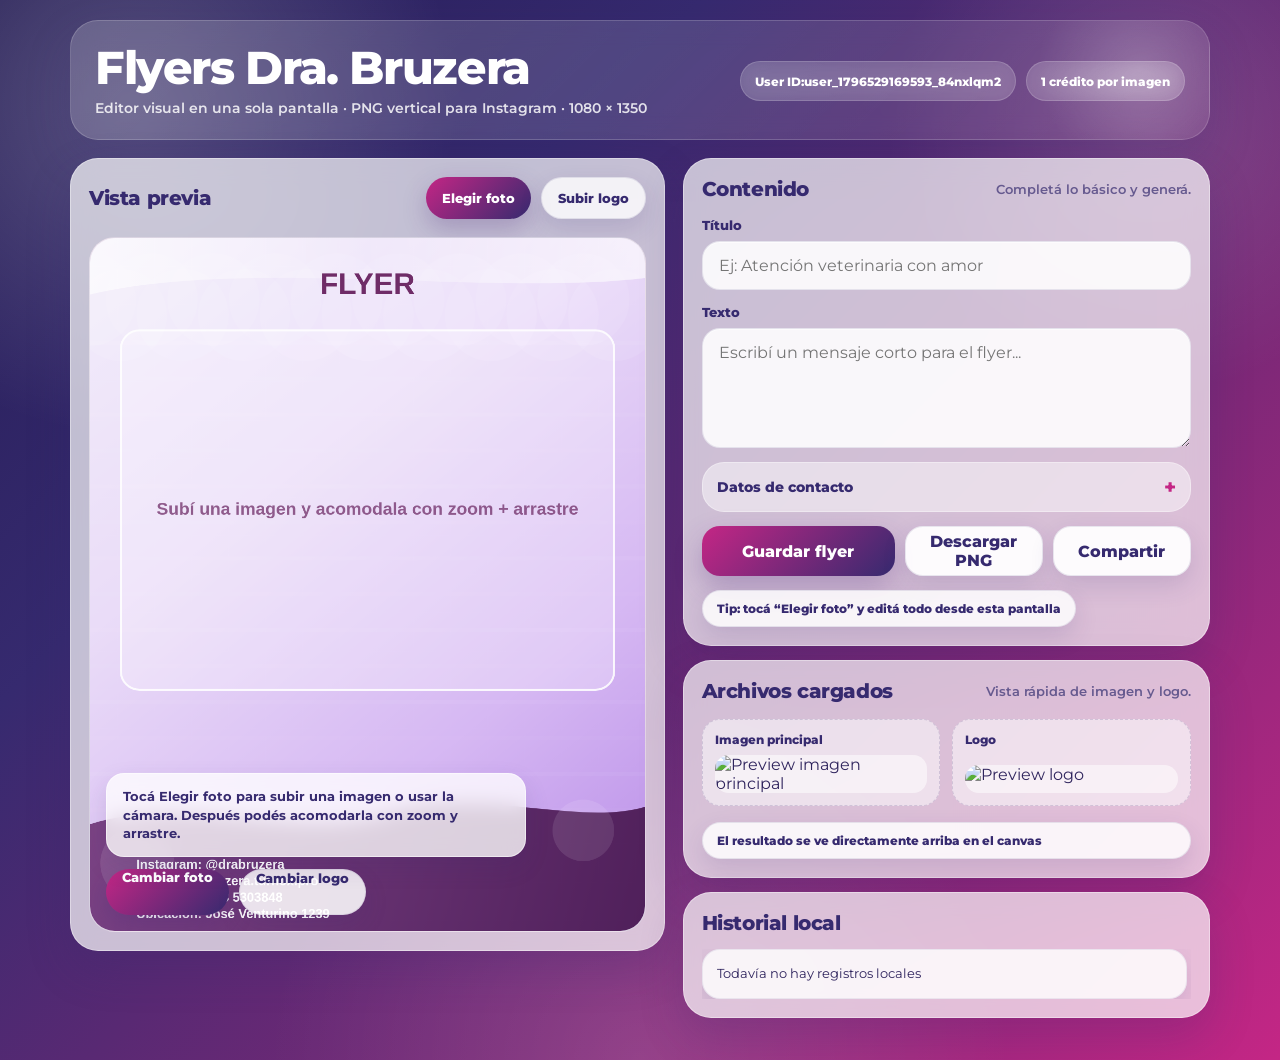
==== commit 1ce1d0fc: "Update ayd.html" ====
--- a/ayd.html
+++ b/ayd.html
@@ -12,64 +12,286 @@
   <style>
     * { box-sizing: border-box; }
 
+    :root {
+      --pink: #C42685;
+      --violet: #362A6F;
+      --pink-soft: rgba(196, 38, 133, .16);
+      --violet-soft: rgba(54, 42, 111, .16);
+      --text: #2f245d;
+      --text-soft: #665a8f;
+      --white: rgba(255,255,255,.86);
+      --glass: rgba(255,255,255,.70);
+      --border: rgba(255,255,255,.38);
+      --shadow: 0 18px 44px rgba(54, 42, 111, .22);
+      --shadow-soft: 0 10px 24px rgba(54, 42, 111, .14);
+      --radius-xl: 28px;
+      --radius-lg: 22px;
+      --radius-md: 18px;
+    }
+
+    html, body {
+      min-height: 100%;
+    }
+
     body {
       margin: 0;
       font-family: 'Montserrat', sans-serif;
+      color: var(--text);
       background:
-        radial-gradient(circle at top left, rgba(255,255,255,.25), transparent 30%),
-        linear-gradient(135deg, #f7d7df 0%, #efbfd0 35%, #ddb5e3 70%, #ccb2f3 100%);
-      color: #4a1f46;
-      min-height: 100vh;
+        radial-gradient(circle at 10% 10%, rgba(255,255,255,.22), transparent 22%),
+        radial-gradient(circle at 90% 12%, rgba(255,255,255,.14), transparent 18%),
+        radial-gradient(circle at 50% 100%, rgba(255,255,255,.12), transparent 30%),
+        linear-gradient(135deg, #241c54 0%, #362A6F 30%, #7b2877 68%, #C42685 100%);
     }
 
     .wrap {
       width: 100%;
-      max-width: 1200px;
+      max-width: 1180px;
       margin: 0 auto;
-      padding: 24px;
+      padding: 20px;
+    }
+
+    .app-shell {
+      display: grid;
+      gap: 18px;
     }
 
     .hero {
-      text-align: center;
-      margin-bottom: 24px;
-    }
-
-    .hero h1 {
+      position: relative;
+      overflow: hidden;
+      background: linear-gradient(135deg, rgba(255,255,255,.18), rgba(255,255,255,.08));
+      border: 1px solid rgba(255,255,255,.18);
+      backdrop-filter: blur(12px);
+      border-radius: 28px;
+      box-shadow: var(--shadow);
+      padding: 24px 24px 22px;
+    }
+
+    .hero::before {
+      content: "";
+      position: absolute;
+      inset: auto -40px -40px auto;
+      width: 220px;
+      height: 220px;
+      background: radial-gradient(circle, rgba(255,255,255,.18), transparent 65%);
+      pointer-events: none;
+    }
+
+    .hero-top {
+      display: flex;
+      align-items: center;
+      justify-content: space-between;
+      gap: 16px;
+      flex-wrap: wrap;
+    }
+
+    .hero-copy h1 {
       margin: 0 0 8px;
-      font-size: clamp(28px, 5vw, 48px);
-      font-weight: 800;
-      color: #6e2f66;
+      font-size: clamp(28px, 5vw, 46px);
+      line-height: 1;
+      font-weight: 800;
+      letter-spacing: -.03em;
+      color: #fff;
+    }
+
+    .hero-copy p {
+      margin: 0;
+      font-size: 14px;
+      font-weight: 600;
+      color: rgba(255,255,255,.84);
+    }
+
+    .hero-chips {
+      display: flex;
+      gap: 10px;
+      flex-wrap: wrap;
+    }
+
+    .chip {
+      display: inline-flex;
+      align-items: center;
+      justify-content: center;
+      min-height: 40px;
+      padding: 0 14px;
+      border-radius: 999px;
+      background: rgba(255,255,255,.14);
+      border: 1px solid rgba(255,255,255,.16);
+      color: #fff;
+      font-size: 12px;
+      font-weight: 800;
+      backdrop-filter: blur(10px);
+    }
+
+    .layout {
+      display: grid;
+      grid-template-columns: minmax(0, 1.06fr) minmax(340px, .94fr);
+      gap: 18px;
+      align-items: start;
+    }
+
+    .card {
+      background: var(--glass);
+      backdrop-filter: blur(12px);
+      border: 1px solid var(--border);
+      border-radius: var(--radius-xl);
+      box-shadow: var(--shadow);
+    }
+
+    .preview-card {
+      overflow: hidden;
+      position: sticky;
+      top: 16px;
+    }
+
+    .preview-header {
+      display: flex;
+      align-items: center;
+      justify-content: space-between;
+      gap: 12px;
+      padding: 18px 18px 0;
+      flex-wrap: wrap;
+    }
+
+    .preview-header h2,
+    .form-card h2,
+    .history-card h2 {
+      margin: 0;
+      font-size: 20px;
+      font-weight: 800;
+      color: var(--violet);
       letter-spacing: -.02em;
     }
 
-    .hero p {
+    .preview-actions-top {
+      display: flex;
+      gap: 10px;
+      flex-wrap: wrap;
+    }
+
+    .quick-action {
+      appearance: none;
+      border: 0;
+      text-decoration: none;
+      cursor: pointer;
+      min-height: 42px;
+      padding: 0 16px;
+      border-radius: 999px;
+      font: inherit;
+      font-size: 13px;
+      font-weight: 800;
+      color: #fff;
+      background: linear-gradient(135deg, var(--pink), var(--violet));
+      box-shadow: 0 10px 24px rgba(77, 38, 121, .26);
+      display: inline-flex;
+      align-items: center;
+      justify-content: center;
+    }
+
+    .quick-action.secondary {
+      color: var(--violet);
+      background: rgba(255,255,255,.8);
+      border: 1px solid rgba(54, 42, 111, .10);
+      box-shadow: var(--shadow-soft);
+    }
+
+    .preview-stage-wrap {
+      padding: 18px;
+    }
+
+    .preview-stage {
+      position: relative;
+      border-radius: 26px;
+      overflow: hidden;
+      background:
+        linear-gradient(180deg, rgba(255,255,255,.34), rgba(255,255,255,.10)),
+        linear-gradient(135deg, rgba(196, 38, 133, .14), rgba(54, 42, 111, .20));
+      border: 1px solid rgba(255,255,255,.44);
+      box-shadow: inset 0 1px 0 rgba(255,255,255,.34);
+    }
+
+    #flyerCanvas {
+      display: block;
+      width: 100%;
+      height: auto;
+      background: #f4eefb;
+      border-radius: 24px;
+    }
+
+    .preview-overlay {
+      position: absolute;
+      left: 16px;
+      right: 16px;
+      bottom: 16px;
+      display: flex;
+      align-items: center;
+      justify-content: space-between;
+      gap: 12px;
+      flex-wrap: wrap;
+      pointer-events: none;
+    }
+
+    .preview-hint {
+      max-width: 420px;
+      padding: 13px 16px;
+      border-radius: 18px;
+      background: rgba(255,255,255,.78);
+      border: 1px solid rgba(255,255,255,.54);
+      color: var(--violet);
+      font-size: 13px;
+      line-height: 1.45;
+      font-weight: 700;
+      backdrop-filter: blur(10px);
+      box-shadow: var(--shadow-soft);
+    }
+
+    .preview-floating-actions {
+      display: flex;
+      gap: 10px;
+      flex-wrap: wrap;
+      pointer-events: auto;
+    }
+
+    .floating-btn {
+      appearance: none;
+      border: 0;
+      cursor: pointer;
+      border-radius: 999px;
+      min-height: 46px;
+      padding: 0 16px;
+      font: inherit;
+      font-size: 13px;
+      font-weight: 800;
+      color: #fff;
+      background: linear-gradient(135deg, var(--pink), var(--violet));
+      box-shadow: 0 10px 26px rgba(77, 38, 121, .28);
+    }
+
+    .floating-btn.secondary {
+      background: rgba(255,255,255,.86);
+      color: var(--violet);
+      border: 1px solid rgba(54, 42, 111, .08);
+      box-shadow: var(--shadow-soft);
+    }
+
+    .form-card {
+      padding: 18px;
+      display: grid;
+      gap: 16px;
+    }
+
+    .section-head {
+      display: flex;
+      align-items: center;
+      justify-content: space-between;
+      gap: 10px;
+      flex-wrap: wrap;
+    }
+
+    .section-head p {
       margin: 0;
-      color: #6f506d;
-      font-size: 15px;
-      font-weight: 500;
-    }
-
-    .grid {
-      display: grid;
-      grid-template-columns: 1.05fr .95fr;
-      gap: 24px;
-      align-items: start;
-    }
-
-    .card {
-      background: rgba(255,255,255,.68);
-      backdrop-filter: blur(10px);
-      border: 1px solid rgba(255,255,255,.45);
-      border-radius: 24px;
-      box-shadow: 0 18px 50px rgba(109, 56, 111, .16);
-      padding: 22px;
-    }
-
-    .card h2 {
-      margin: 0 0 18px;
-      font-size: 20px;
-      font-weight: 800;
-      color: #6e2f66;
+      color: var(--text-soft);
+      font-size: 13px;
+      font-weight: 600;
     }
 
     .stack {
@@ -84,24 +306,30 @@
 
     .field label {
       font-size: 13px;
-      font-weight: 700;
-      color: #6c4568;
+      font-weight: 800;
+      color: var(--violet);
     }
 
     .field input[type="text"],
     .field input[type="url"],
     .field input[type="tel"],
-    .field textarea,
-    .field input[type="file"] {
+    .field textarea {
       width: 100%;
-      border: 1px solid rgba(134, 74, 126, .18);
+      border: 1px solid rgba(54, 42, 111, .10);
       outline: none;
-      border-radius: 16px;
-      background: rgba(255,255,255,.9);
+      border-radius: 18px;
+      background: rgba(255,255,255,.88);
       padding: 14px 16px;
       font: inherit;
-      color: #53274e;
-      box-shadow: inset 0 1px 0 rgba(255,255,255,.6);
+      color: var(--text);
+      box-shadow: inset 0 1px 0 rgba(255,255,255,.65);
+      transition: border-color .18s ease, box-shadow .18s ease, transform .18s ease;
+    }
+
+    .field input:focus,
+    .field textarea:focus {
+      border-color: rgba(196, 38, 133, .42);
+      box-shadow: 0 0 0 4px rgba(196, 38, 133, .10);
     }
 
     .field textarea {
@@ -115,51 +343,50 @@
       gap: 14px;
     }
 
-    .three {
-      display: grid;
-      grid-template-columns: 1fr 1fr 1fr;
+    .details-card {
+      background: rgba(255,255,255,.48);
+      border: 1px solid rgba(255,255,255,.34);
+      border-radius: 22px;
+      padding: 14px;
+    }
+
+    .details-card summary {
+      cursor: pointer;
+      list-style: none;
+      font-size: 14px;
+      font-weight: 800;
+      color: var(--violet);
+      display: flex;
+      align-items: center;
+      justify-content: space-between;
+      gap: 12px;
+    }
+
+    .details-card summary::-webkit-details-marker {
+      display: none;
+    }
+
+    .details-card summary::after {
+      content: "+";
+      font-size: 20px;
+      line-height: 1;
+      color: var(--pink);
+    }
+
+    .details-card[open] summary::after {
+      content: "–";
+    }
+
+    .details-body {
+      display: grid;
       gap: 14px;
-    }
-
-    .preview-grid {
-      display: grid;
-      grid-template-columns: 1fr 1fr;
-      gap: 14px;
-    }
-
-    .preview-box {
-      background: rgba(255,255,255,.55);
-      border: 1px dashed rgba(110, 47, 102, .25);
-      border-radius: 20px;
-      padding: 12px;
-      min-height: 220px;
-      display: flex;
-      flex-direction: column;
+      padding-top: 14px;
+    }
+
+    .actions {
+      display: grid;
+      grid-template-columns: 1.4fr 1fr 1fr;
       gap: 10px;
-      justify-content: center;
-      align-items: center;
-      overflow: hidden;
-    }
-
-    .preview-box span {
-      font-size: 12px;
-      font-weight: 700;
-      color: #7a5a77;
-    }
-
-    .preview-box img {
-      width: 100%;
-      max-height: 260px;
-      object-fit: contain;
-      border-radius: 14px;
-      display: block;
-    }
-
-    .actions {
-      display: flex;
-      flex-wrap: wrap;
-      gap: 12px;
-      margin-top: 4px;
     }
 
     .btn {
@@ -167,86 +394,96 @@
       border: 0;
       cursor: pointer;
       border-radius: 18px;
-      padding: 14px 18px;
+      min-height: 50px;
+      padding: 0 16px;
       font: inherit;
       font-weight: 800;
       transition: transform .15s ease, opacity .15s ease, box-shadow .15s ease;
-      box-shadow: 0 10px 24px rgba(104, 41, 100, .18);
     }
 
     .btn:hover { transform: translateY(-1px); }
     .btn:disabled { opacity: .6; cursor: not-allowed; transform: none; }
 
     .btn-primary {
-      background: linear-gradient(135deg, #7c3672 0%, #5b2d71 100%);
       color: #fff;
+      background: linear-gradient(135deg, var(--pink), var(--violet));
+      box-shadow: 0 12px 28px rgba(77, 38, 121, .28);
     }
 
     .btn-secondary {
-      background: rgba(255,255,255,.95);
-      color: #6a3265;
-      border: 1px solid rgba(107, 50, 101, .12);
-    }
-
-    .statusbar {
-      display: flex;
+      color: var(--violet);
+      background: rgba(255,255,255,.94);
+      border: 1px solid rgba(54, 42, 111, .10);
+      box-shadow: var(--shadow-soft);
+    }
+
+    .mini-status {
+      display: flex;
+      gap: 10px;
       flex-wrap: wrap;
-      gap: 12px;
-      margin-top: 14px;
-    }
-
-    .chip {
-      background: rgba(255,255,255,.82);
-      color: #6e2f66;
-      border: 1px solid rgba(110, 47, 102, .12);
+    }
+
+    .mini-pill {
+      background: rgba(255,255,255,.84);
+      color: var(--violet);
+      border: 1px solid rgba(54, 42, 111, .10);
       border-radius: 999px;
       padding: 10px 14px;
       font-size: 12px;
-      font-weight: 700;
+      font-weight: 800;
+      box-shadow: var(--shadow-soft);
+    }
+
+    .preview-thumbs {
+      display: grid;
+      grid-template-columns: 1fr 1fr;
+      gap: 12px;
+    }
+
+    .thumb-box {
+      display: grid;
+      gap: 8px;
+      background: rgba(255,255,255,.52);
+      border: 1px dashed rgba(54, 42, 111, .16);
+      border-radius: 18px;
+      padding: 12px;
+    }
+
+    .thumb-box span {
+      font-size: 12px;
+      font-weight: 800;
+      color: var(--violet);
+    }
+
+    .thumb-box img {
+      width: 100%;
+      max-height: 220px;
+      object-fit: contain;
+      border-radius: 14px;
+      display: block;
+      background: rgba(255,255,255,.55);
     }
 
     .loader {
-      margin-top: 14px;
       padding: 14px 16px;
-      border-radius: 16px;
-      background: rgba(255,255,255,.8);
-      border: 1px solid rgba(110, 47, 102, .12);
-      color: #6b4267;
-      font-weight: 700;
+      border-radius: 18px;
+      background: rgba(255,255,255,.84);
+      border: 1px solid rgba(54, 42, 111, .10);
+      color: var(--violet);
+      font-weight: 800;
+      box-shadow: var(--shadow-soft);
     }
 
     .hidden { display: none !important; }
 
-    .result-card {
-      display: grid;
-      gap: 16px;
-    }
-
-    .result-frame {
-      background: rgba(255,255,255,.55);
-      border: 1px solid rgba(110, 47, 102, .12);
-      border-radius: 24px;
-      padding: 14px;
-      overflow: hidden;
-    }
-
-    .result-frame canvas {
+    .resultSection {
       display: block;
-      width: 100%;
-      height: auto;
-      border-radius: 18px;
-      background: #f3eefb;
-    }
-
-    .result-placeholder {
-      background: rgba(255,255,255,.75);
-      border: 1px dashed rgba(110, 47, 102, .18);
-      border-radius: 18px;
-      padding: 14px;
-      color: #66405f;
-      font-size: 13px;
-      line-height: 1.5;
-      text-align: center;
+    }
+
+    .history-card {
+      padding: 18px;
+      display: grid;
+      gap: 14px;
     }
 
     .history {
@@ -259,148 +496,240 @@
 
     .history-item,
     .history-empty {
-      background: rgba(255,255,255,.75);
-      border: 1px solid rgba(110, 47, 102, .1);
+      background: rgba(255,255,255,.82);
+      border: 1px solid rgba(54, 42, 111, .08);
       border-radius: 18px;
       padding: 14px;
-      color: #66405f;
+      color: var(--text);
       font-size: 13px;
       line-height: 1.5;
+      box-shadow: var(--shadow-soft);
     }
 
     .history-item strong {
       display: block;
-      color: #6e2f66;
+      color: var(--violet);
       font-size: 14px;
       margin-bottom: 4px;
     }
 
+    .footer-space {
+      height: 4px;
+    }
+
     @media (max-width: 980px) {
-      .grid {
+      .layout {
         grid-template-columns: 1fr;
       }
+
+      .preview-card {
+        position: static;
+      }
     }
 
     @media (max-width: 640px) {
-      .wrap { padding: 14px; }
-      .card { padding: 16px; border-radius: 20px; }
-      .two, .three, .preview-grid { grid-template-columns: 1fr; }
-      .actions { flex-direction: column; }
-      .btn { width: 100%; }
+      .wrap {
+        padding: 12px;
+      }
+
+      .hero,
+      .card {
+        border-radius: 22px;
+      }
+
+      .preview-header,
+      .preview-stage-wrap,
+      .form-card,
+      .history-card {
+        padding-left: 14px;
+        padding-right: 14px;
+      }
+
+      .two,
+      .preview-thumbs,
+      .actions {
+        grid-template-columns: 1fr;
+      }
+
+      .hero-top {
+        align-items: flex-start;
+      }
+
+      .hero-copy h1 {
+        font-size: 31px;
+      }
+
+      .preview-overlay {
+        left: 12px;
+        right: 12px;
+        bottom: 12px;
+      }
+
+      .preview-hint {
+        width: 100%;
+      }
+
+      .preview-floating-actions {
+        width: 100%;
+      }
+
+      .floating-btn {
+        width: 100%;
+      }
+
+      .quick-action {
+        width: 100%;
+      }
     }
   </style>
 </head>
 <body>
   <div class="wrap">
-    <div class="hero">
-      <h1>Flyers Dra. Bruzera</h1>
-      <p>Generador simple sin IA · PNG vertical para Instagram · 1080 × 1350</p>
-    </div>
-
-    <div class="grid">
-      <div class="card">
-        <h2>Configuración</h2>
-
-        <div class="stack">
-          <div class="preview-grid">
-            <div class="field">
-              <label for="mainImage">Imagen principal</label>
-              <input type="file" id="mainImage" accept="image/*" />
-            </div>
-
-            <div class="field">
-              <label for="logoImage">Logo (opcional)</label>
-              <input type="file" id="logoImage" accept="image/*" />
-            </div>
+    <div class="app-shell">
+
+      <section class="hero">
+        <div class="hero-top">
+          <div class="hero-copy">
+            <h1>Flyers Dra. Bruzera</h1>
+            <p>Editor visual en una sola pantalla · PNG vertical para Instagram · 1080 × 1350</p>
           </div>
 
-          <div class="preview-grid">
-            <div class="preview-box">
-              <span>Preview imagen</span>
-              <img id="previewMain" alt="Preview imagen principal" />
-            </div>
-
-            <div class="preview-box">
-              <span>Preview logo</span>
-              <img id="previewLogo" alt="Preview logo" />
-            </div>
-          </div>
-
-          <div class="field">
-            <label for="titulo">Título</label>
-            <input type="text" id="titulo" placeholder="Ej: Atención veterinaria con amor" />
-          </div>
-
-          <div class="field">
-            <label for="texto">Texto</label>
-            <textarea id="texto" placeholder="Escribí un mensaje corto para el flyer..."></textarea>
-          </div>
-
-          <div class="two">
-            <div class="field">
-              <label for="instagram">Instagram</label>
-              <input type="text" id="instagram" value="@drabruzera" />
-            </div>
-
-            <div class="field">
-              <label for="whatsapp">WhatsApp</label>
-              <input type="tel" id="whatsapp" value="343 5303848" />
-            </div>
-          </div>
-
-          <div class="two">
-            <div class="field">
-              <label for="web">Web</label>
-              <input type="text" id="web" value="www.bruzera.turnox.pro" />
-            </div>
-
-            <div class="field">
-              <label for="ubicacion">Ubicación</label>
-              <input type="text" id="ubicacion" value="José Venturino 1239" />
-            </div>
-          </div>
-
-          <div class="actions">
-            <button class="btn btn-primary" id="btnGenerar" type="button">Guardar flyer</button>
-            <button class="btn btn-secondary" id="btnDescargar" type="button">Descargar PNG</button>
-            <button class="btn btn-secondary" id="btnCompartir" type="button">Compartir</button>
-          </div>
-
-          <div class="statusbar">
+          <div class="hero-chips">
             <div class="chip">User ID: <span id="userIdBox">---</span></div>
             <div class="chip">1 crédito por imagen</div>
           </div>
-
-          <div class="loader hidden" id="loader">
-            <span id="loaderText">Generando flyer...</span>
+        </div>
+      </section>
+
+      <section class="layout">
+        <div class="card preview-card">
+          <div class="preview-header">
+            <h2>Vista previa</h2>
+
+            <div class="preview-actions-top">
+              <label for="mainImage" class="quick-action">Elegir foto</label>
+              <label for="logoImage" class="quick-action secondary">Subir logo</label>
+            </div>
+          </div>
+
+          <div class="preview-stage-wrap">
+            <div class="preview-stage">
+              <canvas id="flyerCanvas" width="1080" height="1350"></canvas>
+
+              <div class="preview-overlay">
+                <div class="preview-hint">
+                  Tocá <strong>Elegir foto</strong> para subir una imagen o usar la cámara. Después podés acomodarla con zoom y arrastre.
+                </div>
+
+                <div class="preview-floating-actions">
+                  <label for="mainImage" class="floating-btn">Cambiar foto</label>
+                  <label for="logoImage" class="floating-btn secondary">Cambiar logo</label>
+                </div>
+              </div>
+            </div>
           </div>
         </div>
-      </div>
-
-      <div class="stack">
-        <div class="card result-card">
-          <h2>Resultado</h2>
-
-          <div class="result-frame">
-            <canvas id="flyerCanvas" width="1080" height="1350"></canvas>
+
+        <div class="stack">
+          <div class="card form-card">
+            <div class="section-head">
+              <h2>Contenido</h2>
+              <p>Completá lo básico y generá.</p>
+            </div>
+
+            <div class="stack">
+              <input type="file" id="mainImage" accept="image/*" capture="environment" hidden />
+              <input type="file" id="logoImage" accept="image/*" hidden />
+
+              <div class="field">
+                <label for="titulo">Título</label>
+                <input type="text" id="titulo" placeholder="Ej: Atención veterinaria con amor" />
+              </div>
+
+              <div class="field">
+                <label for="texto">Texto</label>
+                <textarea id="texto" placeholder="Escribí un mensaje corto para el flyer..."></textarea>
+              </div>
+
+              <details class="details-card">
+                <summary>Datos de contacto</summary>
+
+                <div class="details-body">
+                  <div class="two">
+                    <div class="field">
+                      <label for="instagram">Instagram</label>
+                      <input type="text" id="instagram" value="@drabruzera" />
+                    </div>
+
+                    <div class="field">
+                      <label for="whatsapp">WhatsApp</label>
+                      <input type="tel" id="whatsapp" value="343 5303848" />
+                    </div>
+                  </div>
+
+                  <div class="two">
+                    <div class="field">
+                      <label for="web">Web</label>
+                      <input type="text" id="web" value="www.bruzera.turnox.pro" />
+                    </div>
+
+                    <div class="field">
+                      <label for="ubicacion">Ubicación</label>
+                      <input type="text" id="ubicacion" value="José Venturino 1239" />
+                    </div>
+                  </div>
+                </div>
+              </details>
+
+              <div class="actions">
+                <button class="btn btn-primary" id="btnGenerar" type="button">Guardar flyer</button>
+                <button class="btn btn-secondary" id="btnDescargar" type="button">Descargar PNG</button>
+                <button class="btn btn-secondary" id="btnCompartir" type="button">Compartir</button>
+              </div>
+
+              <div class="mini-status">
+                <div class="mini-pill">Tip: tocá “Elegir foto” y editá todo desde esta pantalla</div>
+              </div>
+
+              <div class="loader hidden" id="loader">
+                <span id="loaderText">Generando flyer...</span>
+              </div>
+            </div>
           </div>
 
-          <div class="result-placeholder" id="resultPlaceholder">
-            Subí una imagen y acomodala con zoom + arrastre para ver el flyer.
+          <div class="card form-card">
+            <div class="section-head">
+              <h2>Archivos cargados</h2>
+              <p>Vista rápida de imagen y logo.</p>
+            </div>
+
+            <div class="preview-thumbs">
+              <div class="thumb-box">
+                <span>Imagen principal</span>
+                <img id="previewMain" alt="Preview imagen principal" />
+              </div>
+
+              <div class="thumb-box">
+                <span>Logo</span>
+                <img id="previewLogo" alt="Preview logo" />
+              </div>
+            </div>
+
+            <div id="resultSection" class="resultSection">
+              <div class="mini-pill">El resultado se ve directamente arriba en el canvas</div>
+            </div>
           </div>
 
-          <div id="resultSection" class="hidden">
-            <div class="chip">Flyer generado correctamente</div>
+          <div class="card history-card">
+            <h2>Historial local</h2>
+            <div id="historyList" class="history">
+              <div class="history-empty">Todavía no hay registros locales</div>
+            </div>
           </div>
         </div>
-
-        <div class="card">
-          <h2>Historial local</h2>
-          <div id="historyList" class="history">
-            <div class="history-empty">Todavía no hay registros locales</div>
-          </div>
-        </div>
-      </div>
+      </section>
+
+      <div class="footer-space"></div>
     </div>
   </div>
 
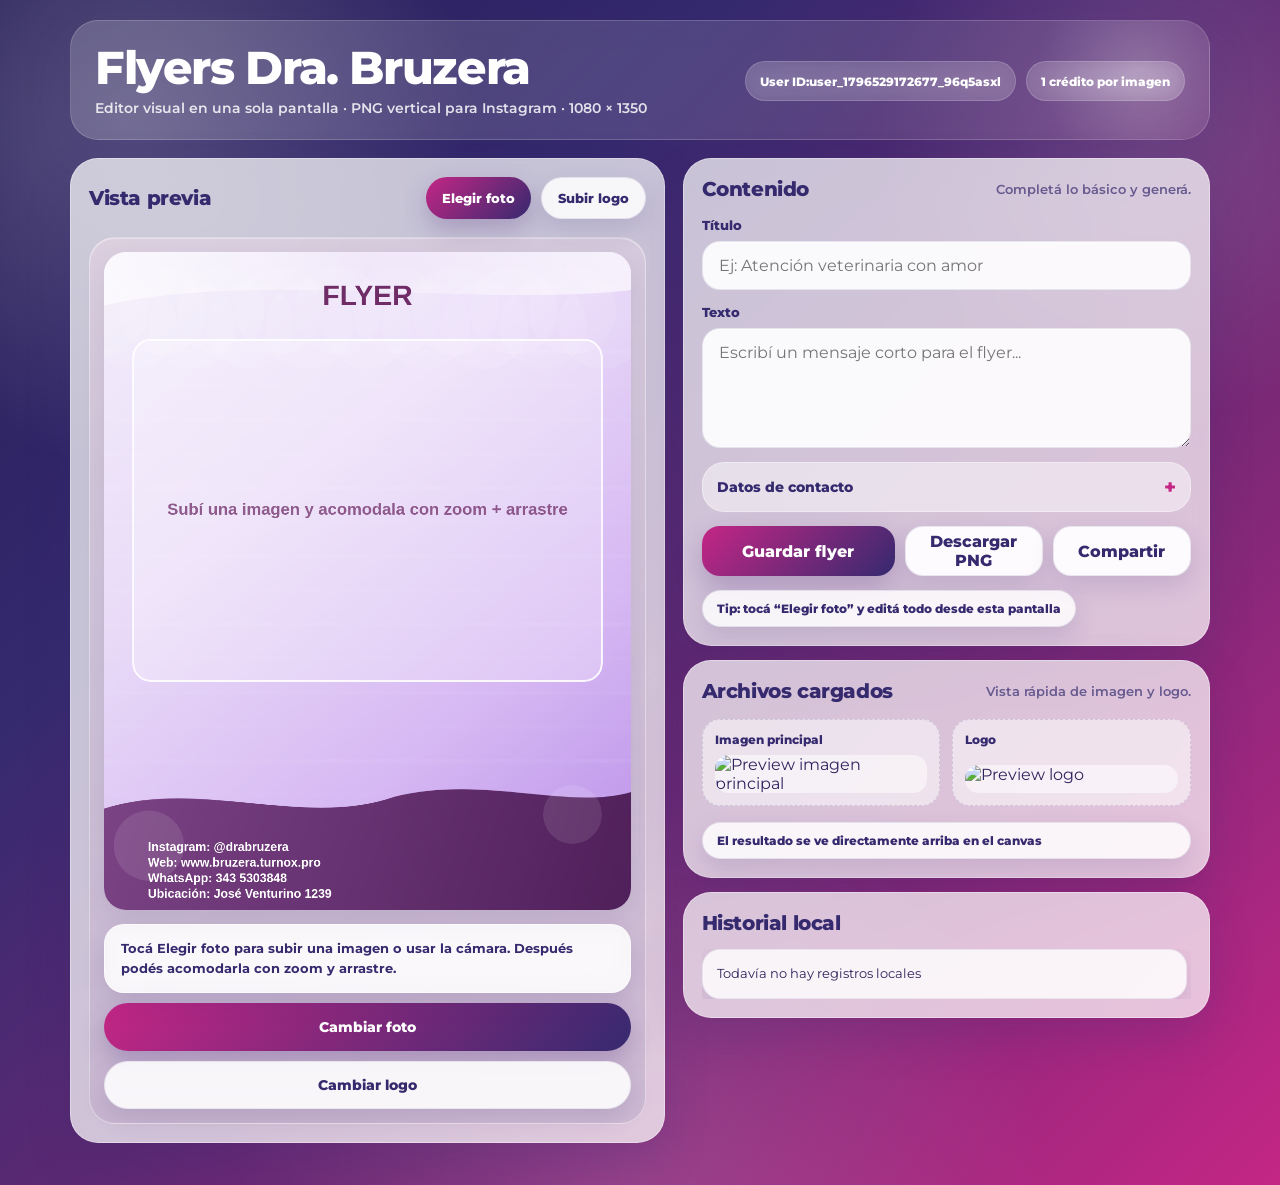
==== commit ef7e9ab8: "Update ayd.html" ====
--- a/ayd.html
+++ b/ayd.html
@@ -10,578 +10,567 @@
   <link href="https://fonts.googleapis.com/css2?family=Montserrat:wght@400;500;600;700;800&display=swap" rel="stylesheet">
 
   <style>
-    * { box-sizing: border-box; }
-
-    :root {
-      --pink: #C42685;
-      --violet: #362A6F;
-      --pink-soft: rgba(196, 38, 133, .16);
-      --violet-soft: rgba(54, 42, 111, .16);
-      --text: #2f245d;
-      --text-soft: #665a8f;
-      --white: rgba(255,255,255,.86);
-      --glass: rgba(255,255,255,.70);
-      --border: rgba(255,255,255,.38);
-      --shadow: 0 18px 44px rgba(54, 42, 111, .22);
-      --shadow-soft: 0 10px 24px rgba(54, 42, 111, .14);
-      --radius-xl: 28px;
-      --radius-lg: 22px;
-      --radius-md: 18px;
-    }
-
-    html, body {
-      min-height: 100%;
-    }
-
-    body {
-      margin: 0;
-      font-family: 'Montserrat', sans-serif;
-      color: var(--text);
-      background:
-        radial-gradient(circle at 10% 10%, rgba(255,255,255,.22), transparent 22%),
-        radial-gradient(circle at 90% 12%, rgba(255,255,255,.14), transparent 18%),
-        radial-gradient(circle at 50% 100%, rgba(255,255,255,.12), transparent 30%),
-        linear-gradient(135deg, #241c54 0%, #362A6F 30%, #7b2877 68%, #C42685 100%);
-    }
-
+  * { box-sizing: border-box; }
+
+  :root {
+    --pink: #C42685;
+    --violet: #362A6F;
+    --pink-soft: rgba(196, 38, 133, .16);
+    --violet-soft: rgba(54, 42, 111, .16);
+    --text: #2f245d;
+    --text-soft: #665a8f;
+    --white: rgba(255,255,255,.86);
+    --glass: rgba(255,255,255,.72);
+    --border: rgba(255,255,255,.34);
+    --shadow: 0 18px 44px rgba(54, 42, 111, .22);
+    --shadow-soft: 0 10px 24px rgba(54, 42, 111, .14);
+    --radius-xl: 28px;
+    --radius-lg: 22px;
+    --radius-md: 18px;
+  }
+
+  html, body {
+    min-height: 100%;
+  }
+
+  body {
+    margin: 0;
+    font-family: 'Montserrat', sans-serif;
+    color: var(--text);
+    background:
+      radial-gradient(circle at 10% 10%, rgba(255,255,255,.22), transparent 22%),
+      radial-gradient(circle at 90% 12%, rgba(255,255,255,.14), transparent 18%),
+      radial-gradient(circle at 50% 100%, rgba(255,255,255,.12), transparent 30%),
+      linear-gradient(135deg, #241c54 0%, #362A6F 30%, #7b2877 68%, #C42685 100%);
+  }
+
+  .wrap {
+    width: 100%;
+    max-width: 1180px;
+    margin: 0 auto;
+    padding: 20px;
+  }
+
+  .app-shell {
+    display: grid;
+    gap: 18px;
+  }
+
+  .hero {
+    position: relative;
+    overflow: hidden;
+    background: linear-gradient(135deg, rgba(255,255,255,.18), rgba(255,255,255,.08));
+    border: 1px solid rgba(255,255,255,.18);
+    backdrop-filter: blur(12px);
+    border-radius: 28px;
+    box-shadow: var(--shadow);
+    padding: 24px 24px 22px;
+  }
+
+  .hero::before {
+    content: "";
+    position: absolute;
+    inset: auto -40px -40px auto;
+    width: 220px;
+    height: 220px;
+    background: radial-gradient(circle, rgba(255,255,255,.18), transparent 65%);
+    pointer-events: none;
+  }
+
+  .hero-top {
+    display: flex;
+    align-items: center;
+    justify-content: space-between;
+    gap: 16px;
+    flex-wrap: wrap;
+  }
+
+  .hero-copy h1 {
+    margin: 0 0 8px;
+    font-size: clamp(28px, 5vw, 46px);
+    line-height: 1;
+    font-weight: 800;
+    letter-spacing: -.03em;
+    color: #fff;
+  }
+
+  .hero-copy p {
+    margin: 0;
+    font-size: 14px;
+    font-weight: 600;
+    color: rgba(255,255,255,.84);
+  }
+
+  .hero-chips {
+    display: flex;
+    gap: 10px;
+    flex-wrap: wrap;
+  }
+
+  .chip {
+    display: inline-flex;
+    align-items: center;
+    justify-content: center;
+    min-height: 40px;
+    padding: 0 14px;
+    border-radius: 999px;
+    background: rgba(255,255,255,.14);
+    border: 1px solid rgba(255,255,255,.16);
+    color: #fff;
+    font-size: 12px;
+    font-weight: 800;
+    backdrop-filter: blur(10px);
+  }
+
+  .layout {
+    display: grid;
+    grid-template-columns: minmax(0, 1.06fr) minmax(340px, .94fr);
+    gap: 18px;
+    align-items: start;
+  }
+
+  .card {
+    background: var(--glass);
+    backdrop-filter: blur(12px);
+    border: 1px solid var(--border);
+    border-radius: var(--radius-xl);
+    box-shadow: var(--shadow);
+  }
+
+  .preview-card {
+    overflow: hidden;
+    position: sticky;
+    top: 16px;
+  }
+
+  .preview-header {
+    display: flex;
+    align-items: center;
+    justify-content: space-between;
+    gap: 12px;
+    padding: 18px 18px 0;
+    flex-wrap: wrap;
+  }
+
+  .preview-header h2,
+  .form-card h2,
+  .history-card h2 {
+    margin: 0;
+    font-size: 20px;
+    font-weight: 800;
+    color: var(--violet);
+    letter-spacing: -.02em;
+  }
+
+  .preview-actions-top {
+    display: flex;
+    gap: 10px;
+    flex-wrap: wrap;
+  }
+
+  .quick-action {
+    appearance: none;
+    border: 0;
+    text-decoration: none;
+    cursor: pointer;
+    min-height: 42px;
+    padding: 0 16px;
+    border-radius: 999px;
+    font: inherit;
+    font-size: 13px;
+    font-weight: 800;
+    color: #fff;
+    background: linear-gradient(135deg, var(--pink), var(--violet));
+    box-shadow: 0 10px 24px rgba(77, 38, 121, .26);
+    display: inline-flex;
+    align-items: center;
+    justify-content: center;
+  }
+
+  .quick-action.secondary {
+    color: var(--violet);
+    background: rgba(255,255,255,.85);
+    border: 1px solid rgba(54, 42, 111, .10);
+    box-shadow: var(--shadow-soft);
+  }
+
+  .preview-stage-wrap {
+    padding: 18px;
+  }
+
+  .preview-stage {
+    display: flex;
+    flex-direction: column;
+    gap: 14px;
+    padding: 14px;
+    border-radius: 26px;
+    background:
+      linear-gradient(180deg, rgba(255,255,255,.32), rgba(255,255,255,.10)),
+      linear-gradient(135deg, rgba(196, 38, 133, .10), rgba(54, 42, 111, .14));
+    border: 1px solid rgba(255,255,255,.42);
+    box-shadow: inset 0 1px 0 rgba(255,255,255,.34);
+  }
+
+  #flyerCanvas {
+    width: 100%;
+    display: block;
+    height: auto;
+    border-radius: 22px;
+    background: #f4eefb;
+    box-shadow: 0 10px 24px rgba(54, 42, 111, .10);
+  }
+
+  .preview-overlay {
+    display: flex;
+    flex-direction: column;
+    gap: 10px;
+  }
+
+  .preview-hint {
+    width: 100%;
+    padding: 14px 16px;
+    border-radius: 20px;
+    background: rgba(255,255,255,.82);
+    border: 1px solid rgba(255,255,255,.54);
+    color: var(--violet);
+    font-size: 13px;
+    line-height: 1.5;
+    font-weight: 700;
+    backdrop-filter: blur(10px);
+    box-shadow: var(--shadow-soft);
+  }
+
+  .preview-floating-actions {
+    display: flex;
+    flex-direction: column;
+    gap: 10px;
+  }
+
+  .floating-btn {
+    appearance: none;
+    border: 0;
+    cursor: pointer;
+    border-radius: 999px;
+    min-height: 48px;
+    padding: 0 16px;
+    font: inherit;
+    font-size: 14px;
+    font-weight: 800;
+    color: #fff;
+    background: linear-gradient(135deg, var(--pink), var(--violet));
+    box-shadow: 0 10px 26px rgba(77, 38, 121, .28);
+    width: 100%;
+    display: inline-flex;
+    align-items: center;
+    justify-content: center;
+    text-decoration: none;
+  }
+
+  .floating-btn.secondary {
+    background: rgba(255,255,255,.88);
+    color: var(--violet);
+    border: 1px solid rgba(54, 42, 111, .08);
+    box-shadow: var(--shadow-soft);
+  }
+
+  .form-card {
+    padding: 18px;
+    display: grid;
+    gap: 16px;
+  }
+
+  .section-head {
+    display: flex;
+    align-items: center;
+    justify-content: space-between;
+    gap: 10px;
+    flex-wrap: wrap;
+  }
+
+  .section-head p {
+    margin: 0;
+    color: var(--text-soft);
+    font-size: 13px;
+    font-weight: 600;
+  }
+
+  .stack {
+    display: grid;
+    gap: 14px;
+  }
+
+  .field {
+    display: grid;
+    gap: 8px;
+  }
+
+  .field label {
+    font-size: 13px;
+    font-weight: 800;
+    color: var(--violet);
+  }
+
+  .field input[type="text"],
+  .field input[type="url"],
+  .field input[type="tel"],
+  .field textarea {
+    width: 100%;
+    border: 1px solid rgba(54, 42, 111, .10);
+    outline: none;
+    border-radius: 18px;
+    background: rgba(255,255,255,.90);
+    padding: 14px 16px;
+    font: inherit;
+    color: var(--text);
+    box-shadow: inset 0 1px 0 rgba(255,255,255,.65);
+    transition: border-color .18s ease, box-shadow .18s ease;
+  }
+
+  .field input:focus,
+  .field textarea:focus {
+    border-color: rgba(196, 38, 133, .42);
+    box-shadow: 0 0 0 4px rgba(196, 38, 133, .10);
+  }
+
+  .field textarea {
+    min-height: 120px;
+    resize: vertical;
+  }
+
+  .two {
+    display: grid;
+    grid-template-columns: 1fr 1fr;
+    gap: 14px;
+  }
+
+  .details-card {
+    background: rgba(255,255,255,.48);
+    border: 1px solid rgba(255,255,255,.34);
+    border-radius: 22px;
+    padding: 14px;
+  }
+
+  .details-card summary {
+    cursor: pointer;
+    list-style: none;
+    font-size: 14px;
+    font-weight: 800;
+    color: var(--violet);
+    display: flex;
+    align-items: center;
+    justify-content: space-between;
+    gap: 12px;
+  }
+
+  .details-card summary::-webkit-details-marker {
+    display: none;
+  }
+
+  .details-card summary::after {
+    content: "+";
+    font-size: 20px;
+    line-height: 1;
+    color: var(--pink);
+  }
+
+  .details-card[open] summary::after {
+    content: "–";
+  }
+
+  .details-body {
+    display: grid;
+    gap: 14px;
+    padding-top: 14px;
+  }
+
+  .actions {
+    display: grid;
+    grid-template-columns: 1.4fr 1fr 1fr;
+    gap: 10px;
+  }
+
+  .btn {
+    appearance: none;
+    border: 0;
+    cursor: pointer;
+    border-radius: 18px;
+    min-height: 50px;
+    padding: 0 16px;
+    font: inherit;
+    font-weight: 800;
+    transition: transform .15s ease, opacity .15s ease, box-shadow .15s ease;
+  }
+
+  .btn:hover { transform: translateY(-1px); }
+  .btn:disabled { opacity: .6; cursor: not-allowed; transform: none; }
+
+  .btn-primary {
+    color: #fff;
+    background: linear-gradient(135deg, var(--pink), var(--violet));
+    box-shadow: 0 12px 28px rgba(77, 38, 121, .28);
+  }
+
+  .btn-secondary {
+    color: var(--violet);
+    background: rgba(255,255,255,.94);
+    border: 1px solid rgba(54, 42, 111, .10);
+    box-shadow: var(--shadow-soft);
+  }
+
+  .mini-status {
+    display: flex;
+    gap: 10px;
+    flex-wrap: wrap;
+  }
+
+  .mini-pill {
+    background: rgba(255,255,255,.84);
+    color: var(--violet);
+    border: 1px solid rgba(54, 42, 111, .10);
+    border-radius: 999px;
+    padding: 10px 14px;
+    font-size: 12px;
+    font-weight: 800;
+    box-shadow: var(--shadow-soft);
+  }
+
+  .preview-thumbs {
+    display: grid;
+    grid-template-columns: 1fr 1fr;
+    gap: 12px;
+  }
+
+  .thumb-box {
+    display: grid;
+    gap: 8px;
+    background: rgba(255,255,255,.52);
+    border: 1px dashed rgba(54, 42, 111, .16);
+    border-radius: 18px;
+    padding: 12px;
+  }
+
+  .thumb-box span {
+    font-size: 12px;
+    font-weight: 800;
+    color: var(--violet);
+  }
+
+  .thumb-box img {
+    width: 100%;
+    max-height: 220px;
+    object-fit: contain;
+    border-radius: 14px;
+    display: block;
+    background: rgba(255,255,255,.55);
+  }
+
+  .loader {
+    padding: 14px 16px;
+    border-radius: 18px;
+    background: rgba(255,255,255,.84);
+    border: 1px solid rgba(54, 42, 111, .10);
+    color: var(--violet);
+    font-weight: 800;
+    box-shadow: var(--shadow-soft);
+  }
+
+  .hidden { display: none !important; }
+
+  .resultSection {
+    display: block;
+  }
+
+  .history-card {
+    padding: 18px;
+    display: grid;
+    gap: 14px;
+  }
+
+  .history {
+    display: grid;
+    gap: 12px;
+    max-height: 420px;
+    overflow: auto;
+    padding-right: 4px;
+  }
+
+  .history-item,
+  .history-empty {
+    background: rgba(255,255,255,.82);
+    border: 1px solid rgba(54, 42, 111, .08);
+    border-radius: 18px;
+    padding: 14px;
+    color: var(--text);
+    font-size: 13px;
+    line-height: 1.5;
+    box-shadow: var(--shadow-soft);
+  }
+
+  .history-item strong {
+    display: block;
+    color: var(--violet);
+    font-size: 14px;
+    margin-bottom: 4px;
+  }
+
+  .footer-space {
+    height: 4px;
+  }
+
+  @media (max-width: 980px) {
+    .layout {
+      grid-template-columns: 1fr;
+    }
+
+    .preview-card {
+      position: static;
+    }
+  }
+
+  @media (max-width: 640px) {
     .wrap {
+      padding: 12px;
+    }
+
+    .hero,
+    .card {
+      border-radius: 22px;
+    }
+
+    .preview-header,
+    .preview-stage-wrap,
+    .form-card,
+    .history-card {
+      padding-left: 14px;
+      padding-right: 14px;
+    }
+
+    .two,
+    .preview-thumbs,
+    .actions {
+      grid-template-columns: 1fr;
+    }
+
+    .hero-top {
+      align-items: flex-start;
+    }
+
+    .hero-copy h1 {
+      font-size: 31px;
+    }
+
+    .preview-actions-top,
+    .hero-chips,
+    .mini-status {
       width: 100%;
-      max-width: 1180px;
-      margin: 0 auto;
-      padding: 20px;
-    }
-
-    .app-shell {
-      display: grid;
-      gap: 18px;
-    }
-
-    .hero {
-      position: relative;
-      overflow: hidden;
-      background: linear-gradient(135deg, rgba(255,255,255,.18), rgba(255,255,255,.08));
-      border: 1px solid rgba(255,255,255,.18);
-      backdrop-filter: blur(12px);
-      border-radius: 28px;
-      box-shadow: var(--shadow);
-      padding: 24px 24px 22px;
-    }
-
-    .hero::before {
-      content: "";
-      position: absolute;
-      inset: auto -40px -40px auto;
-      width: 220px;
-      height: 220px;
-      background: radial-gradient(circle, rgba(255,255,255,.18), transparent 65%);
-      pointer-events: none;
-    }
-
-    .hero-top {
-      display: flex;
-      align-items: center;
-      justify-content: space-between;
-      gap: 16px;
-      flex-wrap: wrap;
-    }
-
-    .hero-copy h1 {
-      margin: 0 0 8px;
-      font-size: clamp(28px, 5vw, 46px);
-      line-height: 1;
-      font-weight: 800;
-      letter-spacing: -.03em;
-      color: #fff;
-    }
-
-    .hero-copy p {
-      margin: 0;
-      font-size: 14px;
-      font-weight: 600;
-      color: rgba(255,255,255,.84);
-    }
-
-    .hero-chips {
-      display: flex;
-      gap: 10px;
-      flex-wrap: wrap;
-    }
-
-    .chip {
-      display: inline-flex;
-      align-items: center;
-      justify-content: center;
-      min-height: 40px;
-      padding: 0 14px;
-      border-radius: 999px;
-      background: rgba(255,255,255,.14);
-      border: 1px solid rgba(255,255,255,.16);
-      color: #fff;
-      font-size: 12px;
-      font-weight: 800;
-      backdrop-filter: blur(10px);
-    }
-
-    .layout {
-      display: grid;
-      grid-template-columns: minmax(0, 1.06fr) minmax(340px, .94fr);
-      gap: 18px;
-      align-items: start;
-    }
-
-    .card {
-      background: var(--glass);
-      backdrop-filter: blur(12px);
-      border: 1px solid var(--border);
-      border-radius: var(--radius-xl);
-      box-shadow: var(--shadow);
-    }
-
-    .preview-card {
-      overflow: hidden;
-      position: sticky;
-      top: 16px;
-    }
-
-    .preview-header {
-      display: flex;
-      align-items: center;
-      justify-content: space-between;
-      gap: 12px;
-      padding: 18px 18px 0;
-      flex-wrap: wrap;
-    }
-
-    .preview-header h2,
-    .form-card h2,
-    .history-card h2 {
-      margin: 0;
-      font-size: 20px;
-      font-weight: 800;
-      color: var(--violet);
-      letter-spacing: -.02em;
-    }
-
-    .preview-actions-top {
-      display: flex;
-      gap: 10px;
-      flex-wrap: wrap;
-    }
-
-    .quick-action {
-      appearance: none;
-      border: 0;
-      text-decoration: none;
-      cursor: pointer;
-      min-height: 42px;
-      padding: 0 16px;
-      border-radius: 999px;
-      font: inherit;
-      font-size: 13px;
-      font-weight: 800;
-      color: #fff;
-      background: linear-gradient(135deg, var(--pink), var(--violet));
-      box-shadow: 0 10px 24px rgba(77, 38, 121, .26);
-      display: inline-flex;
-      align-items: center;
-      justify-content: center;
-    }
-
-    .quick-action.secondary {
-      color: var(--violet);
-      background: rgba(255,255,255,.8);
-      border: 1px solid rgba(54, 42, 111, .10);
-      box-shadow: var(--shadow-soft);
-    }
-
-    .preview-stage-wrap {
-      padding: 18px;
-    }
-
-    .preview-stage {
-      position: relative;
-      border-radius: 26px;
-      overflow: hidden;
-      background:
-        linear-gradient(180deg, rgba(255,255,255,.34), rgba(255,255,255,.10)),
-        linear-gradient(135deg, rgba(196, 38, 133, .14), rgba(54, 42, 111, .20));
-      border: 1px solid rgba(255,255,255,.44);
-      box-shadow: inset 0 1px 0 rgba(255,255,255,.34);
-    }
-
-    #flyerCanvas {
-      display: block;
+    }
+
+    .quick-action,
+    .floating-btn {
       width: 100%;
-      height: auto;
-      background: #f4eefb;
-      border-radius: 24px;
-    }
-
-    .preview-overlay {
-      position: absolute;
-      left: 16px;
-      right: 16px;
-      bottom: 16px;
-      display: flex;
-      align-items: center;
-      justify-content: space-between;
-      gap: 12px;
-      flex-wrap: wrap;
-      pointer-events: none;
-    }
-
-    .preview-hint {
-      max-width: 420px;
-      padding: 13px 16px;
-      border-radius: 18px;
-      background: rgba(255,255,255,.78);
-      border: 1px solid rgba(255,255,255,.54);
-      color: var(--violet);
-      font-size: 13px;
-      line-height: 1.45;
-      font-weight: 700;
-      backdrop-filter: blur(10px);
-      box-shadow: var(--shadow-soft);
-    }
-
-    .preview-floating-actions {
-      display: flex;
-      gap: 10px;
-      flex-wrap: wrap;
-      pointer-events: auto;
-    }
-
-    .floating-btn {
-      appearance: none;
-      border: 0;
-      cursor: pointer;
-      border-radius: 999px;
-      min-height: 46px;
-      padding: 0 16px;
-      font: inherit;
-      font-size: 13px;
-      font-weight: 800;
-      color: #fff;
-      background: linear-gradient(135deg, var(--pink), var(--violet));
-      box-shadow: 0 10px 26px rgba(77, 38, 121, .28);
-    }
-
-    .floating-btn.secondary {
-      background: rgba(255,255,255,.86);
-      color: var(--violet);
-      border: 1px solid rgba(54, 42, 111, .08);
-      box-shadow: var(--shadow-soft);
-    }
-
-    .form-card {
-      padding: 18px;
-      display: grid;
-      gap: 16px;
-    }
-
-    .section-head {
-      display: flex;
-      align-items: center;
-      justify-content: space-between;
-      gap: 10px;
-      flex-wrap: wrap;
-    }
-
-    .section-head p {
-      margin: 0;
-      color: var(--text-soft);
-      font-size: 13px;
-      font-weight: 600;
-    }
-
-    .stack {
-      display: grid;
-      gap: 14px;
-    }
-
-    .field {
-      display: grid;
-      gap: 8px;
-    }
-
-    .field label {
-      font-size: 13px;
-      font-weight: 800;
-      color: var(--violet);
-    }
-
-    .field input[type="text"],
-    .field input[type="url"],
-    .field input[type="tel"],
-    .field textarea {
-      width: 100%;
-      border: 1px solid rgba(54, 42, 111, .10);
-      outline: none;
-      border-radius: 18px;
-      background: rgba(255,255,255,.88);
-      padding: 14px 16px;
-      font: inherit;
-      color: var(--text);
-      box-shadow: inset 0 1px 0 rgba(255,255,255,.65);
-      transition: border-color .18s ease, box-shadow .18s ease, transform .18s ease;
-    }
-
-    .field input:focus,
-    .field textarea:focus {
-      border-color: rgba(196, 38, 133, .42);
-      box-shadow: 0 0 0 4px rgba(196, 38, 133, .10);
-    }
-
-    .field textarea {
-      min-height: 120px;
-      resize: vertical;
-    }
-
-    .two {
-      display: grid;
-      grid-template-columns: 1fr 1fr;
-      gap: 14px;
-    }
-
-    .details-card {
-      background: rgba(255,255,255,.48);
-      border: 1px solid rgba(255,255,255,.34);
-      border-radius: 22px;
-      padding: 14px;
-    }
-
-    .details-card summary {
-      cursor: pointer;
-      list-style: none;
-      font-size: 14px;
-      font-weight: 800;
-      color: var(--violet);
-      display: flex;
-      align-items: center;
-      justify-content: space-between;
-      gap: 12px;
-    }
-
-    .details-card summary::-webkit-details-marker {
-      display: none;
-    }
-
-    .details-card summary::after {
-      content: "+";
-      font-size: 20px;
-      line-height: 1;
-      color: var(--pink);
-    }
-
-    .details-card[open] summary::after {
-      content: "–";
-    }
-
-    .details-body {
-      display: grid;
-      gap: 14px;
-      padding-top: 14px;
-    }
-
-    .actions {
-      display: grid;
-      grid-template-columns: 1.4fr 1fr 1fr;
-      gap: 10px;
-    }
-
-    .btn {
-      appearance: none;
-      border: 0;
-      cursor: pointer;
-      border-radius: 18px;
-      min-height: 50px;
-      padding: 0 16px;
-      font: inherit;
-      font-weight: 800;
-      transition: transform .15s ease, opacity .15s ease, box-shadow .15s ease;
-    }
-
-    .btn:hover { transform: translateY(-1px); }
-    .btn:disabled { opacity: .6; cursor: not-allowed; transform: none; }
-
-    .btn-primary {
-      color: #fff;
-      background: linear-gradient(135deg, var(--pink), var(--violet));
-      box-shadow: 0 12px 28px rgba(77, 38, 121, .28);
-    }
-
-    .btn-secondary {
-      color: var(--violet);
-      background: rgba(255,255,255,.94);
-      border: 1px solid rgba(54, 42, 111, .10);
-      box-shadow: var(--shadow-soft);
-    }
-
-    .mini-status {
-      display: flex;
-      gap: 10px;
-      flex-wrap: wrap;
-    }
-
-    .mini-pill {
-      background: rgba(255,255,255,.84);
-      color: var(--violet);
-      border: 1px solid rgba(54, 42, 111, .10);
-      border-radius: 999px;
-      padding: 10px 14px;
-      font-size: 12px;
-      font-weight: 800;
-      box-shadow: var(--shadow-soft);
-    }
-
-    .preview-thumbs {
-      display: grid;
-      grid-template-columns: 1fr 1fr;
-      gap: 12px;
-    }
-
-    .thumb-box {
-      display: grid;
-      gap: 8px;
-      background: rgba(255,255,255,.52);
-      border: 1px dashed rgba(54, 42, 111, .16);
-      border-radius: 18px;
-      padding: 12px;
-    }
-
-    .thumb-box span {
-      font-size: 12px;
-      font-weight: 800;
-      color: var(--violet);
-    }
-
-    .thumb-box img {
-      width: 100%;
-      max-height: 220px;
-      object-fit: contain;
-      border-radius: 14px;
-      display: block;
-      background: rgba(255,255,255,.55);
-    }
-
-    .loader {
-      padding: 14px 16px;
-      border-radius: 18px;
-      background: rgba(255,255,255,.84);
-      border: 1px solid rgba(54, 42, 111, .10);
-      color: var(--violet);
-      font-weight: 800;
-      box-shadow: var(--shadow-soft);
-    }
-
-    .hidden { display: none !important; }
-
-    .resultSection {
-      display: block;
-    }
-
-    .history-card {
-      padding: 18px;
-      display: grid;
-      gap: 14px;
-    }
-
-    .history {
-      display: grid;
-      gap: 12px;
-      max-height: 420px;
-      overflow: auto;
-      padding-right: 4px;
-    }
-
-    .history-item,
-    .history-empty {
-      background: rgba(255,255,255,.82);
-      border: 1px solid rgba(54, 42, 111, .08);
-      border-radius: 18px;
-      padding: 14px;
-      color: var(--text);
-      font-size: 13px;
-      line-height: 1.5;
-      box-shadow: var(--shadow-soft);
-    }
-
-    .history-item strong {
-      display: block;
-      color: var(--violet);
-      font-size: 14px;
-      margin-bottom: 4px;
-    }
-
-    .footer-space {
-      height: 4px;
-    }
-
-    @media (max-width: 980px) {
-      .layout {
-        grid-template-columns: 1fr;
-      }
-
-      .preview-card {
-        position: static;
-      }
-    }
-
-    @media (max-width: 640px) {
-      .wrap {
-        padding: 12px;
-      }
-
-      .hero,
-      .card {
-        border-radius: 22px;
-      }
-
-      .preview-header,
-      .preview-stage-wrap,
-      .form-card,
-      .history-card {
-        padding-left: 14px;
-        padding-right: 14px;
-      }
-
-      .two,
-      .preview-thumbs,
-      .actions {
-        grid-template-columns: 1fr;
-      }
-
-      .hero-top {
-        align-items: flex-start;
-      }
-
-      .hero-copy h1 {
-        font-size: 31px;
-      }
-
-      .preview-overlay {
-        left: 12px;
-        right: 12px;
-        bottom: 12px;
-      }
-
-      .preview-hint {
-        width: 100%;
-      }
-
-      .preview-floating-actions {
-        width: 100%;
-      }
-
-      .floating-btn {
-        width: 100%;
-      }
-
-      .quick-action {
-        width: 100%;
-      }
-    }
-  </style>
+    }
+  }
+</style>
 </head>
 <body>
   <div class="wrap">
